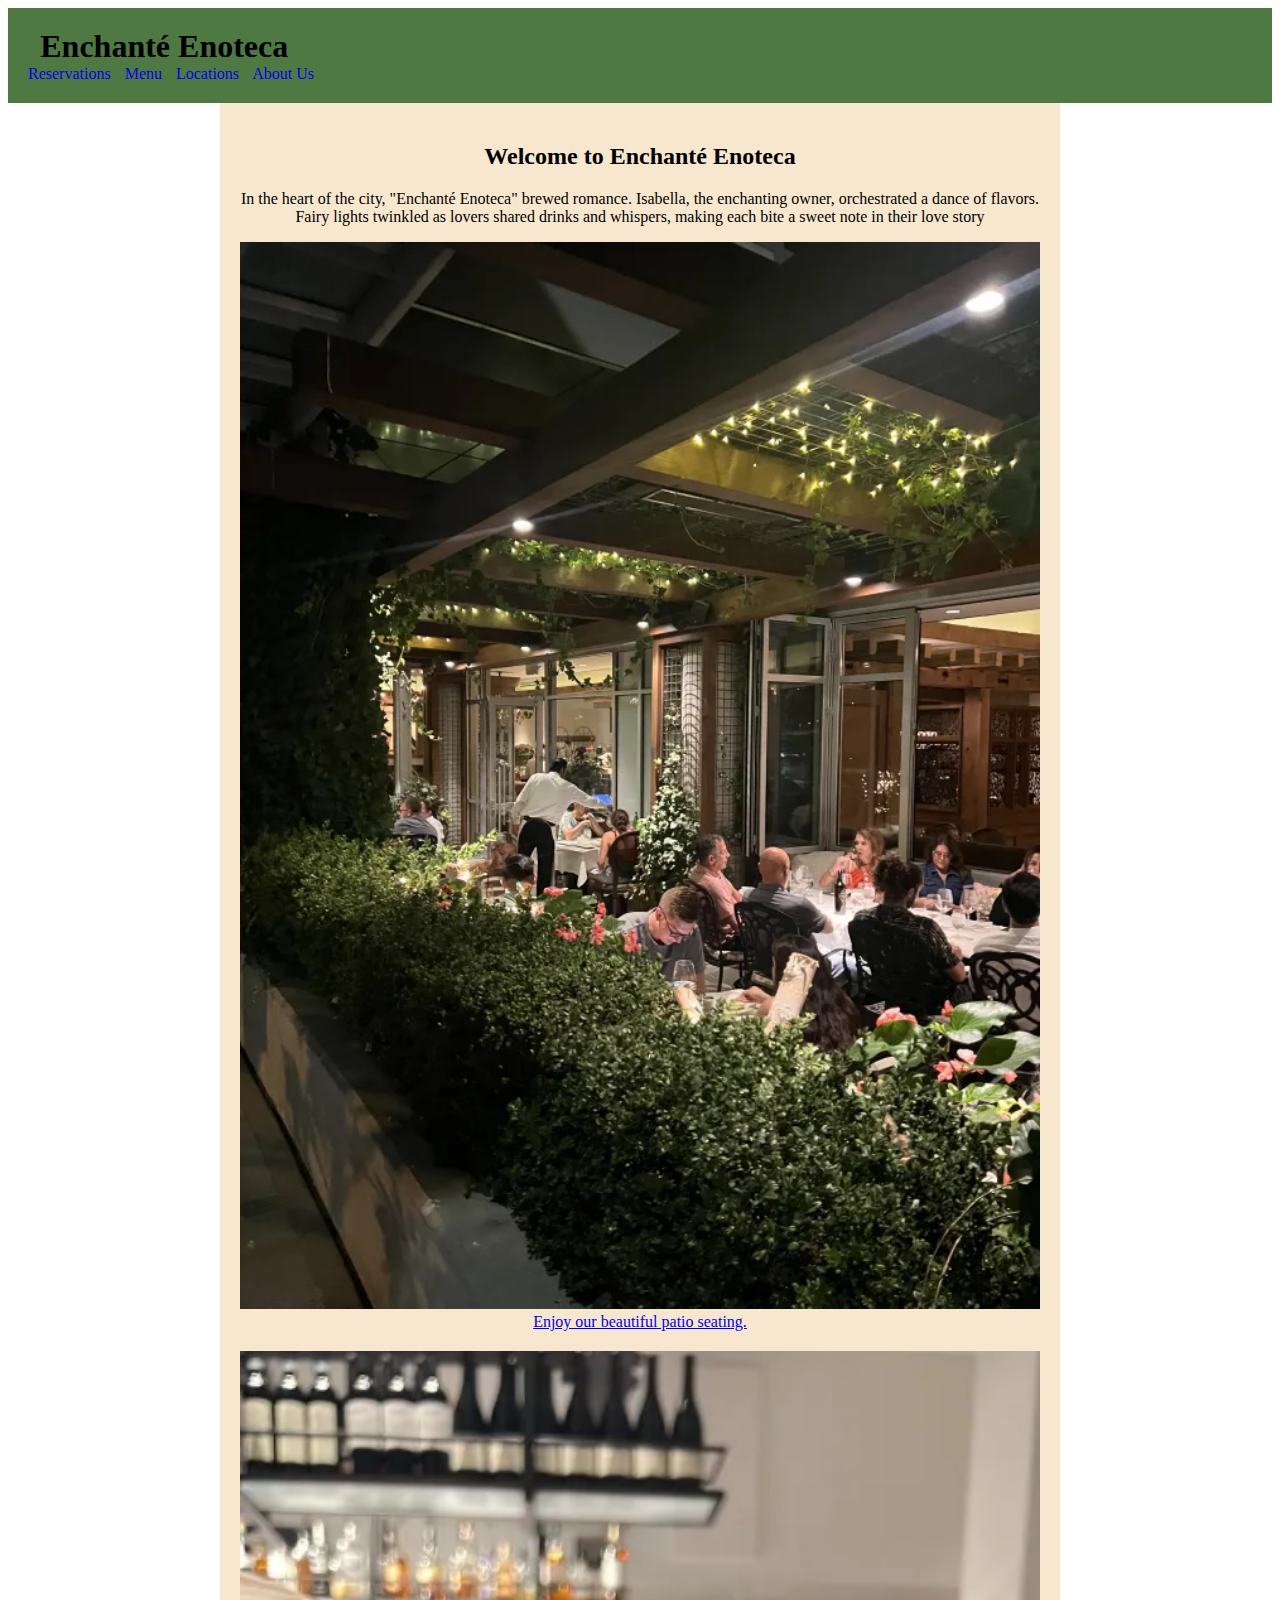
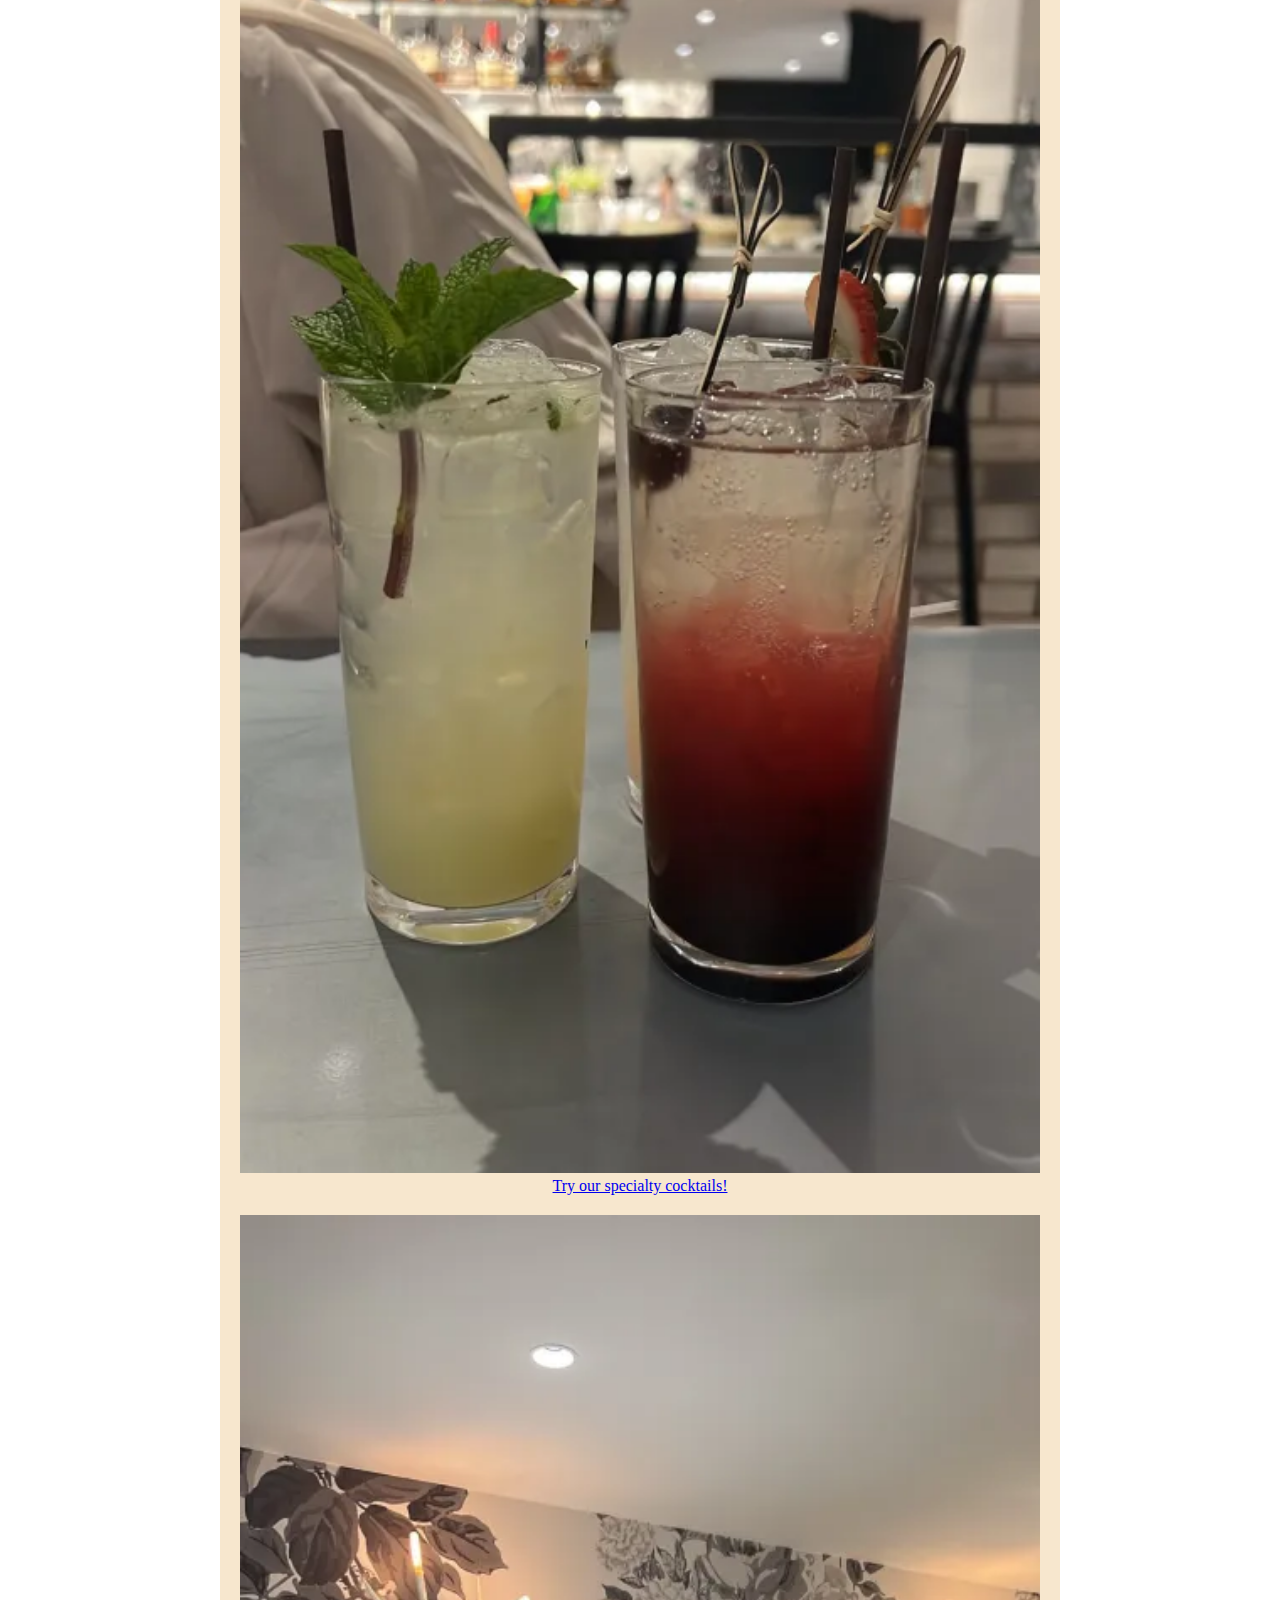
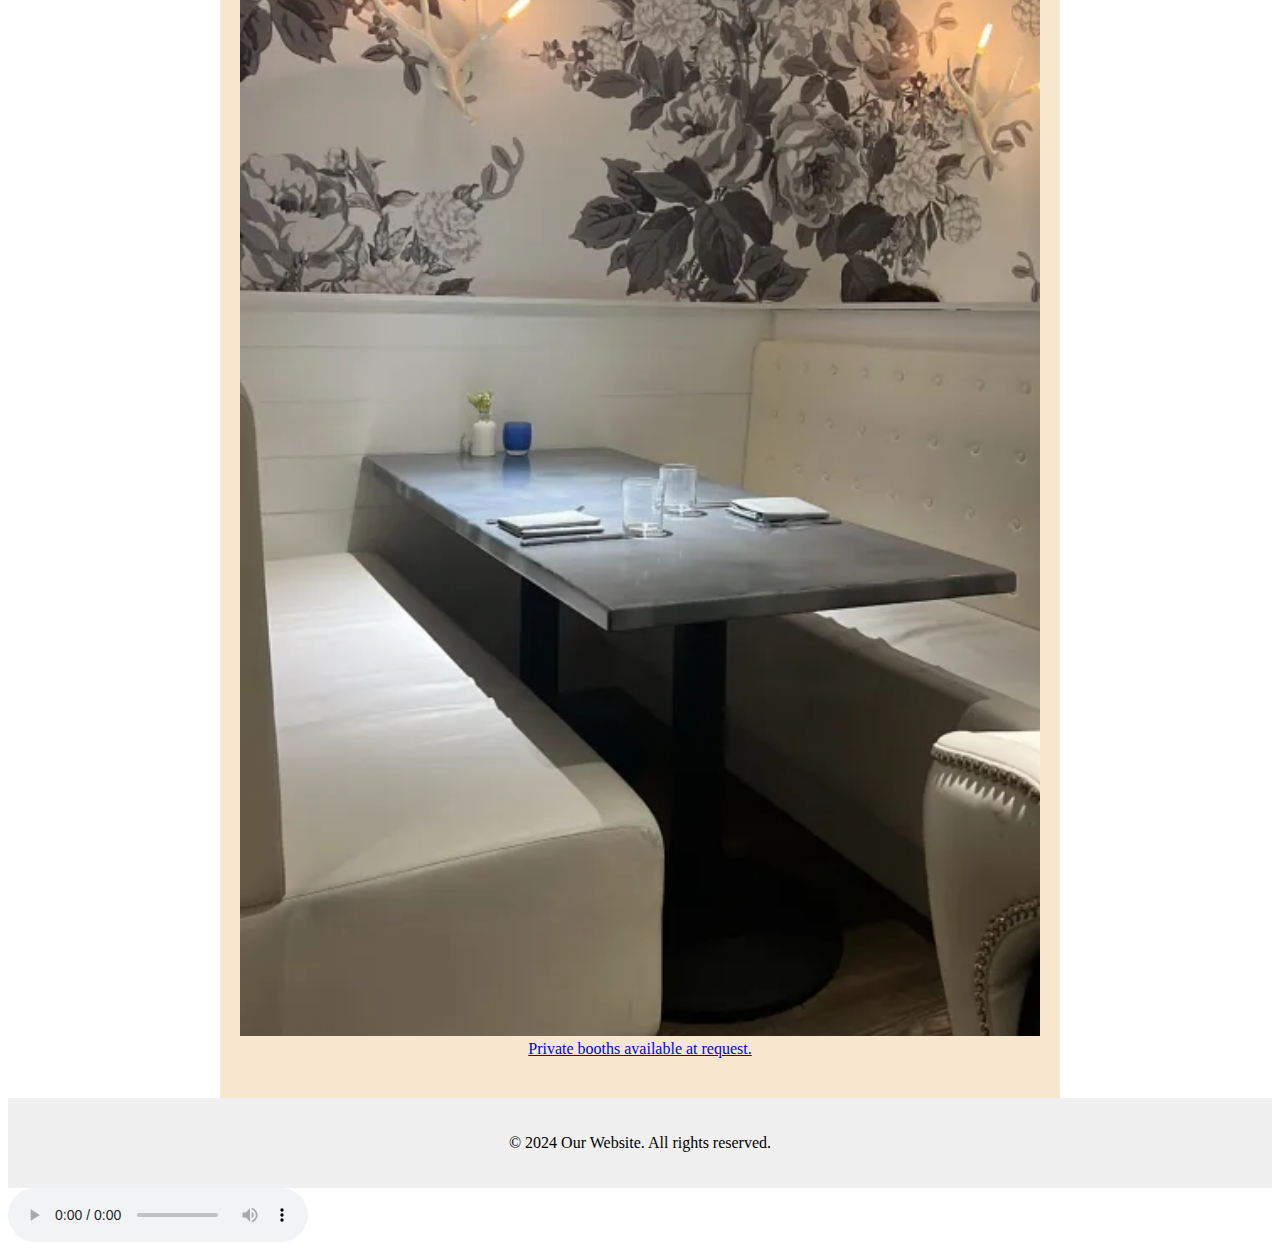
==== index.html @ d2843972 "Made changes" ====
<!DOCTYPE html>
<html lang="en">
<head>
    <meta charset="UTF-8">
    <meta name="viewport" content="width=device-width, initial-scale=1.0">
    <title>Landing Page</title>
    <link rel="stylesheet" href="style.css">
   <script src="https://www.youtube.com/watch?v=xO2y82caN4U&list=RDxO2y82caN4U&start_radio=1/iframe_api"></script>
</head>
<body>
  
    <header>
        <h1>Enchanté Enoteca</h1>
        <nav>
            <a href="reservations.html">Reservations</a>
            <a href="1.jpg">Menu</a>
            <a href="list.html">Locations</a>
            <a href="add.html">About Us</a>
        </nav>
    </header>

    <section id="content">
        <h2>Welcome to Enchanté Enoteca</h2>
        <p>In the heart of the city, "Enchanté Enoteca" brewed romance. Isabella, the enchanting owner, orchestrated a dance of flavors. Fairy lights twinkled as lovers shared drinks and whispers, making each bite a sweet note in their love story</p>
        <div class="grid">
            <a href="list.html">
                <img src="photos/peopletable.jpg">
                <figcaption>Enjoy our beautiful patio seating.</figcaption>
            </a>
            <a href="list.html">
                <img src="photos/drinks.jpg">
                <figcaption>Try our specialty cocktails!</figcaption>
            </a>
            <a href="list.html">
                <img src="photos/table.jpg">
                <figcaption>Private booths available at request.</figcaption>
            </a>
        </div>
    </section>

    <footer>
        <p>&copy; 2024 Our Website. All rights reserved.</p>
    </footer>
  <script src="script.js"></script>
  
</body>

  <head>
    <meta charset="UTF-8">
    <meta name="viewport" content="width=device-width, initial-scale=1.0">
    <title>Music</title>
  </head>
  <body>
    <audio id="myAudio" controls>
      <source src="music/La Casa De Papel - Bella Ciao [Lyrics] (Money Heist).mp3" type="audio/mp3">
      Your browser does not support the audio element.
    </audio>

    <script src="script.js"></script>

    

</body>
</html>
---- style.css ----
/* style.css */
body {
    font-family: Jazz LET, fantasy;
      font-size: 16px;
      color: #00000;
  }
  
  header {
      background-color: #4F7942;
      padding: 20px;
  }
  
  header h1 {
      margin: 0;
  }
  
  nav a {
      margin-right: 10px;
      text-decoration: none;
      
  }
  
  #content {
    font-family: Snell Roundhand, cursive;
      text-align: center;
      padding: 20px;
      margin: 0 auto;
      max-width: 800px;
    background-color: #F7E7CE;
  }
  
  .grid {
  }
  
  .grid a {
      display: block;
      margin-bottom: 20px; 
  }
  
  .grid img {
      width: 100%;
      height: auto;
  }
  
  footer {
      background-color: #f0f0f0;
      padding: 20px;
      text-align: center;
  }
  
  /* DESKTOP */
  @media all and (min-width:1200px) {
      main.wrapper {
          width: 80%;
          margin: auto;
      }
  
      h1 {
        width: 80%;
        padding-left: 1%;
      }
  
      picture.profile img {
          width: 50%;
          float: left;
          margin-right: 2em;
        }
  
    }
  
  /* TABLET */
  @media all and (min-width:501px) and (max-width:1199px) {
      main.wrapper {
          width: 90%;
          margin: auto;
      }
  
      h1 {
          width: 89%;
          padding-left: 1%;
      }
  
      picture.profile img {
          width: 50%;
          float: right;
          margin-left: 1em;
      }
  
  }
  
  /* PHONE */
  @media all and (max-width:500px) {
      main.wrapper {
          width: 100%;
      }
  
      h1 {
          width: 99%;
          padding-left: 1%;
      }
  
      picture.profile img {
          width: 100%;
      }
  }
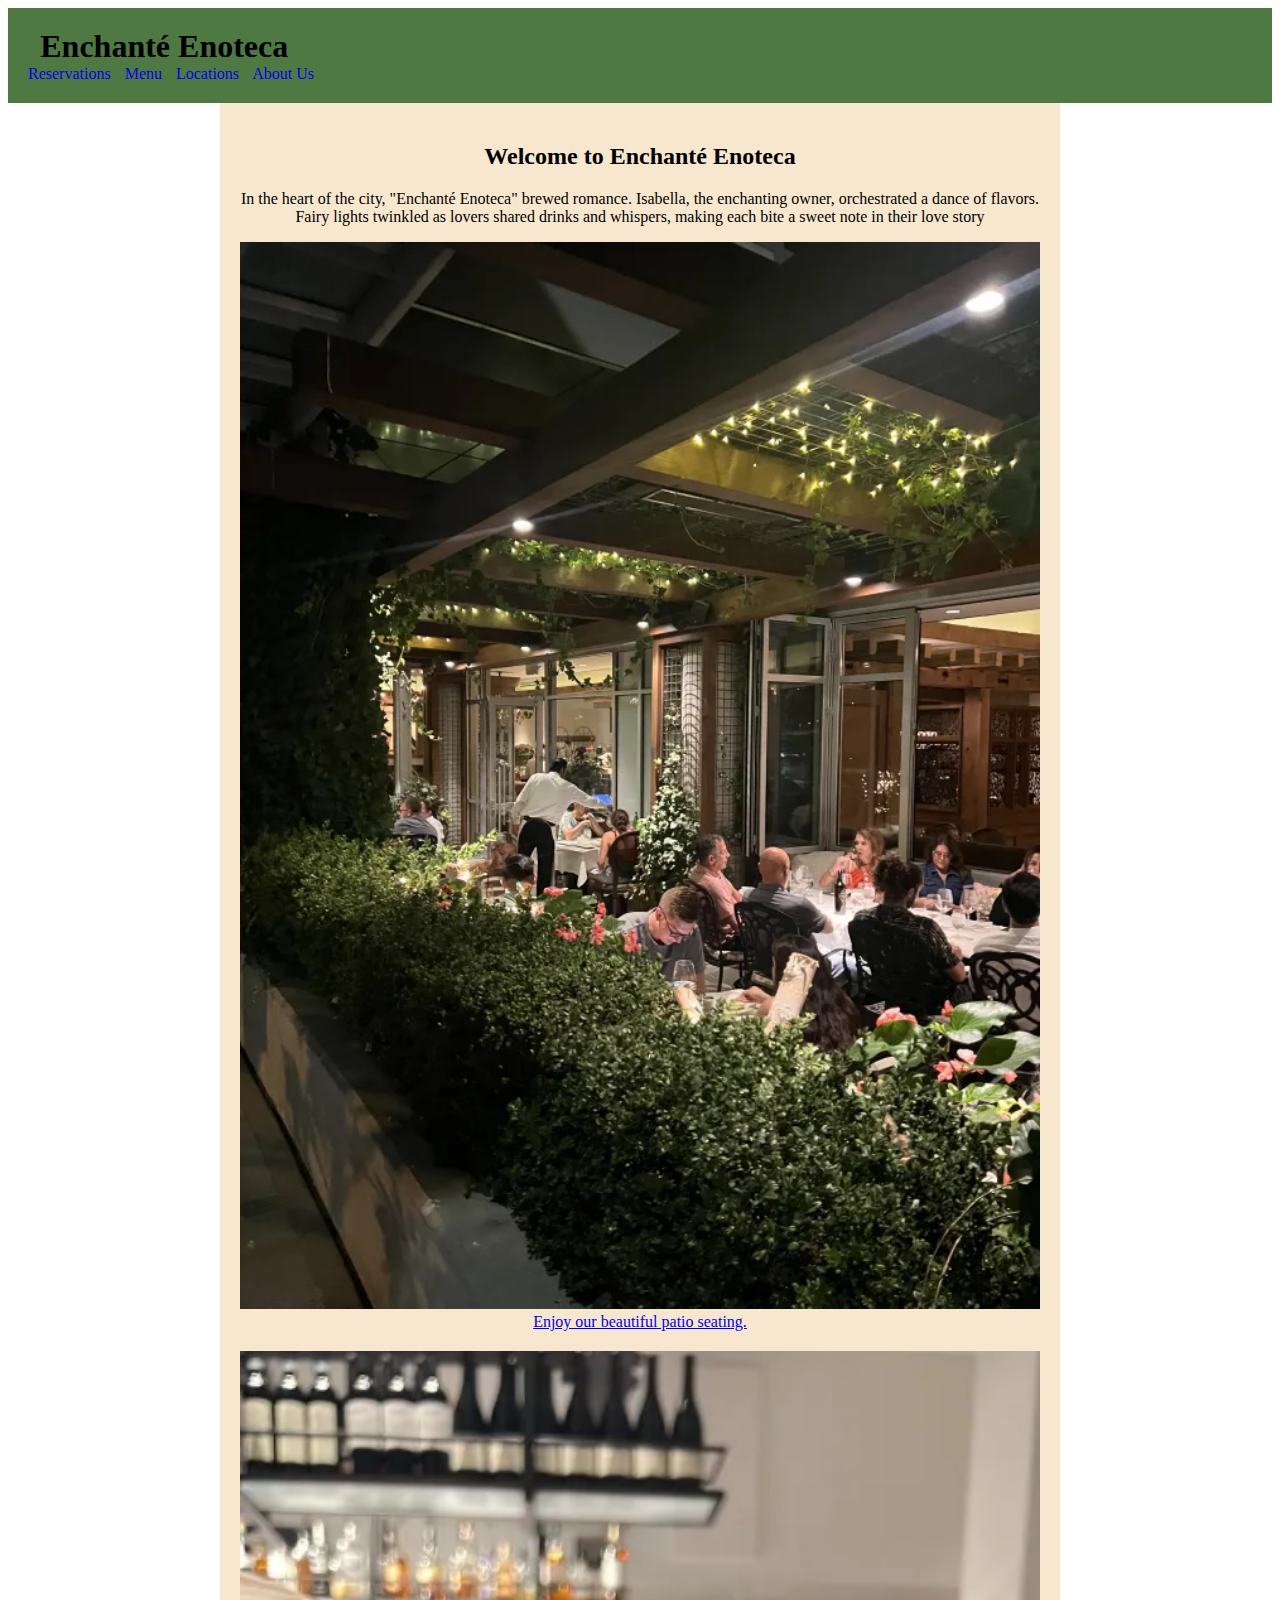
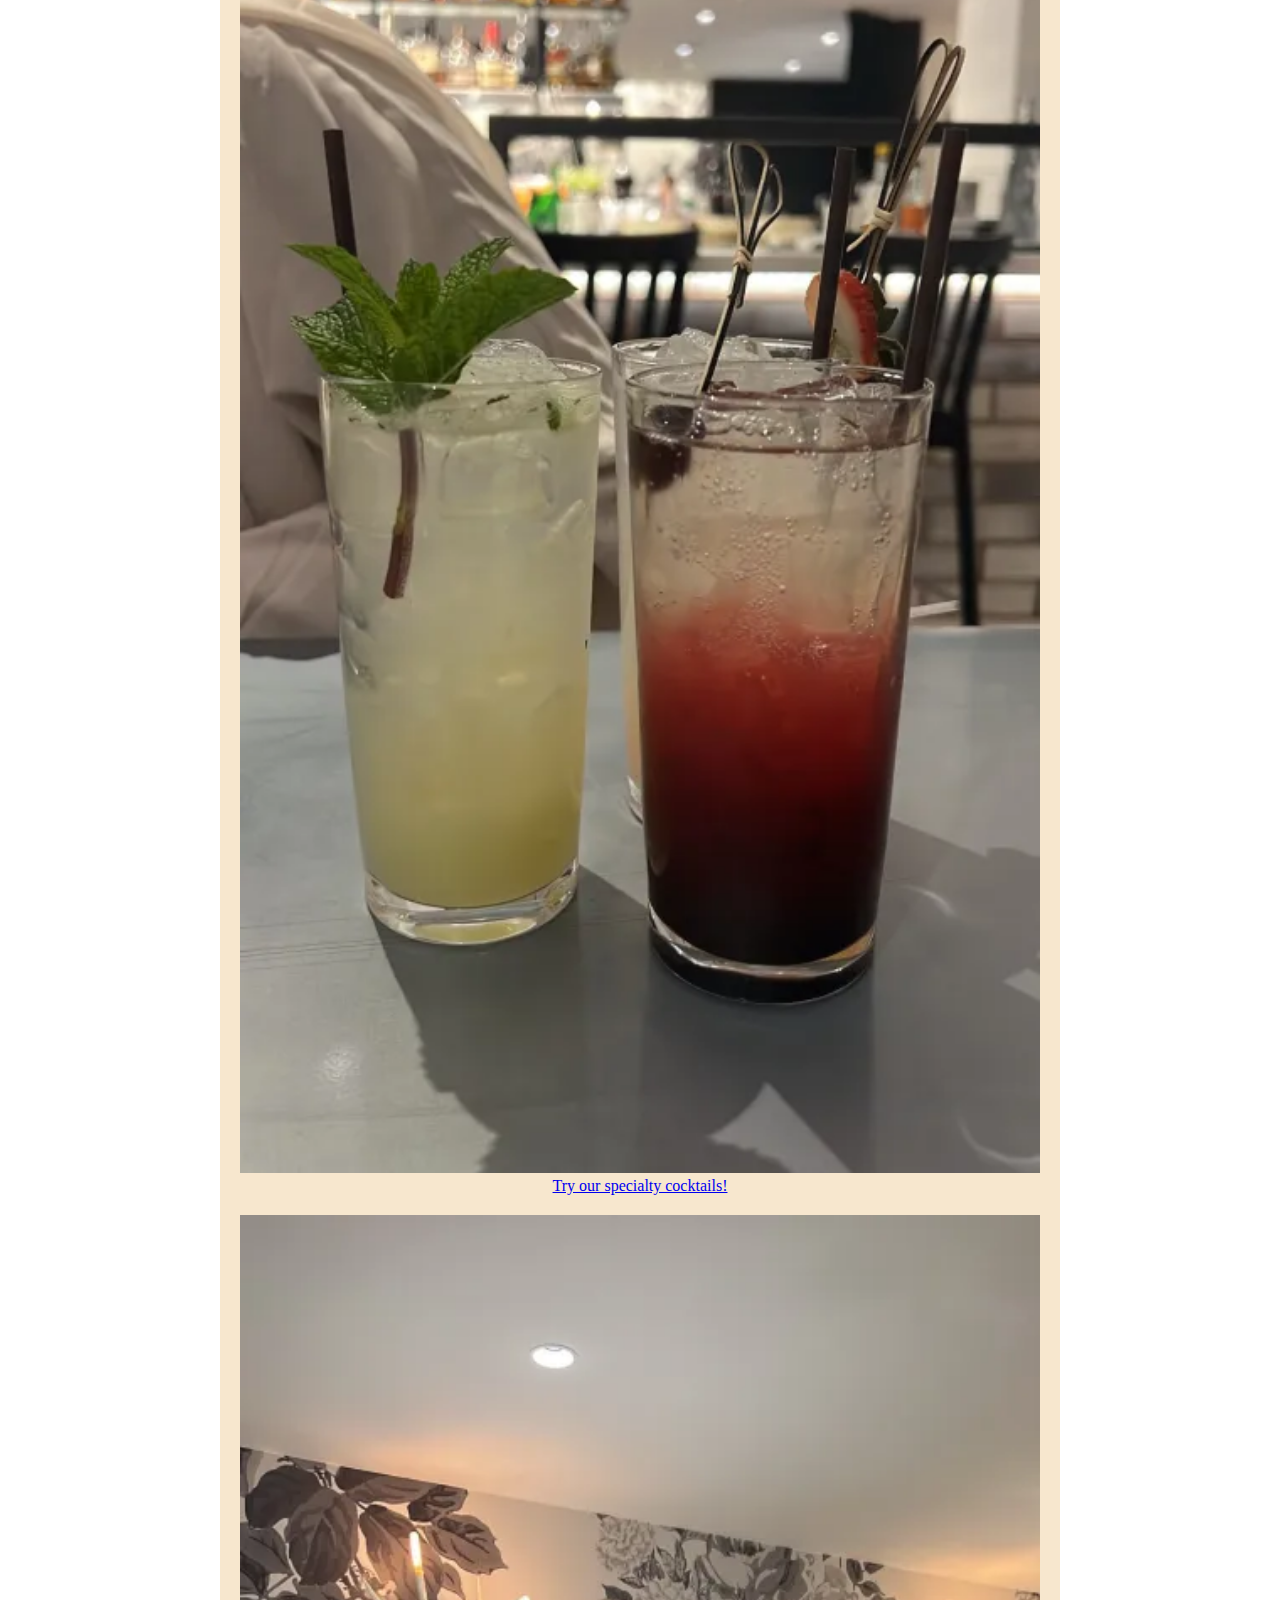
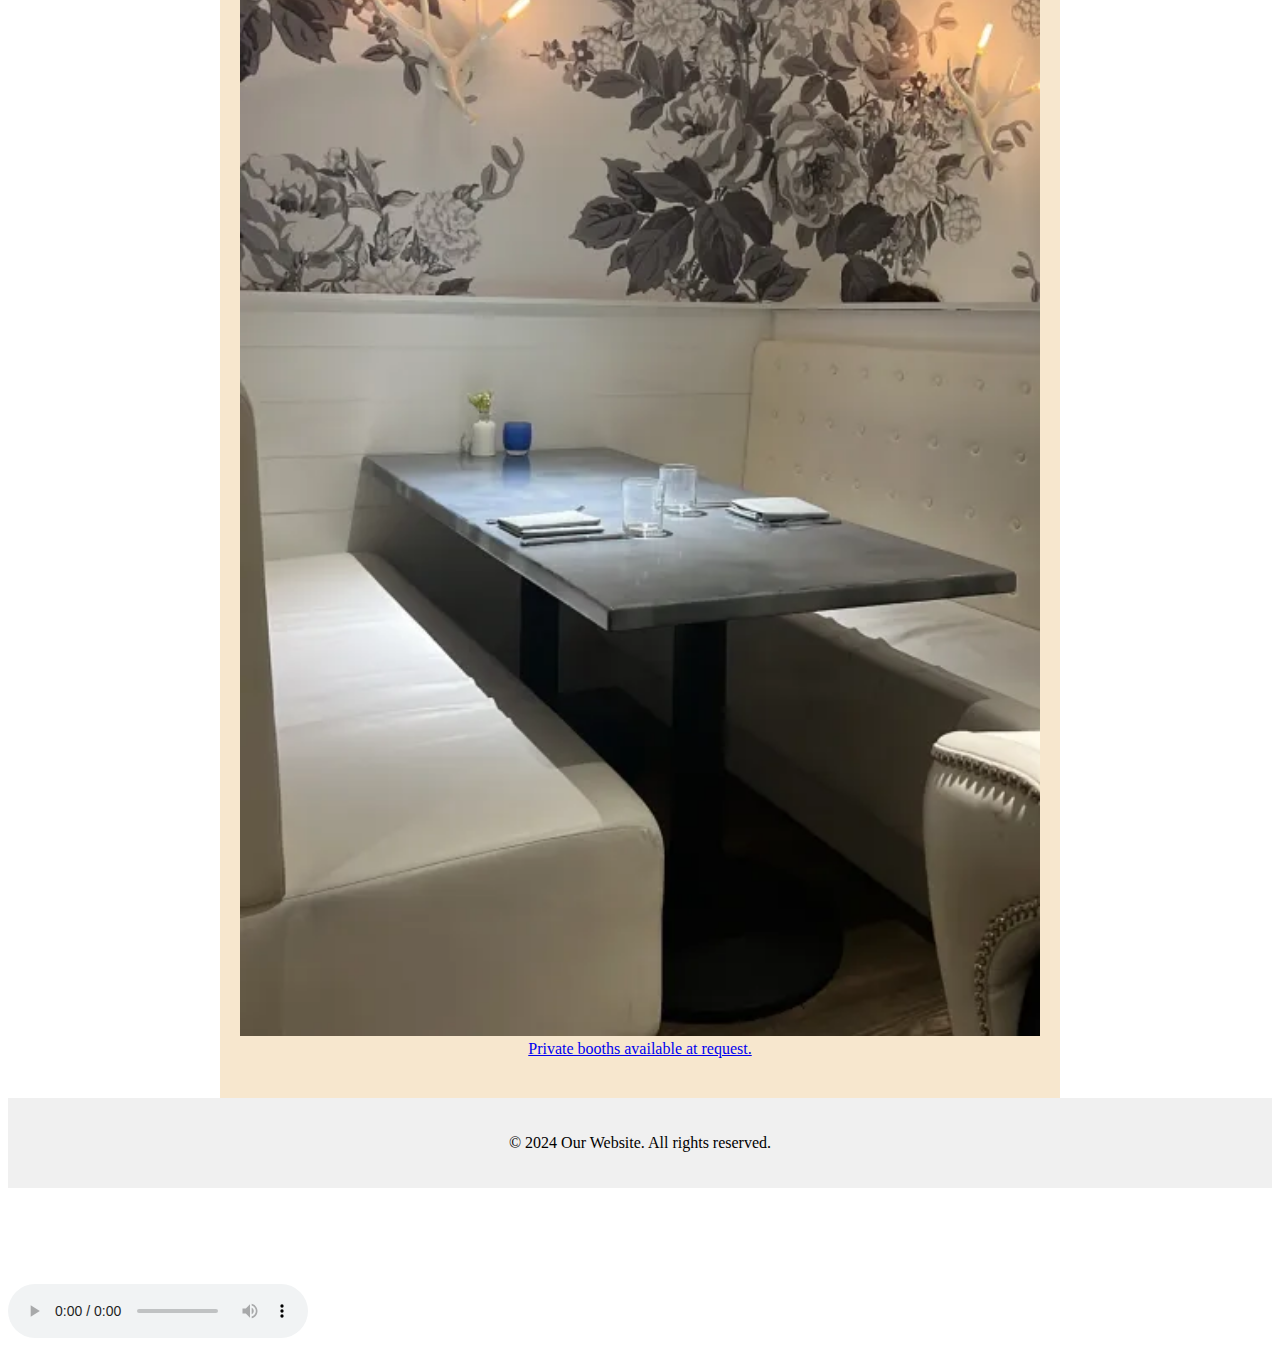
==== commit 9ff33fe5: "Made changes to js" ====
--- a/index.html
+++ b/index.html
@@ -13,9 +13,9 @@
         <h1>Enchanté Enoteca</h1>
         <nav>
             <a href="reservations.html">Reservations</a>
-            <a href="1.jpg">Menu</a>
-            <a href="list.html">Locations</a>
-            <a href="add.html">About Us</a>
+            <a href="menu.html">Menu</a>
+            <a href="locations.html">Locations</a>
+            <a href="aboutUs.html">About Us</a>
         </nav>
     </header>
 
@@ -57,8 +57,14 @@
     </audio>
 
     <script src="script.js"></script>
+    
+    <canvas id="confetti"></canvas>
 
-    
+
+   
+
+
+
 
 </body>
 </html>--- a/style.css
+++ b/style.css
@@ -102,4 +102,25 @@
       picture.profile img {
           width: 100%;
       }
+  }
+  
+  header {
+      background-color: #4F7942;
+      padding: 20px;
+      transition: background-color 0.5s ease; /* background color transition*/
+  }
+  
+  header:hover {
+      background-color: #638a54; /* background color chane with hover */
+  }
+  
+  footer {
+      background-color: #f0f0f0;
+      padding: 20px;
+      text-align: center;
+      transition: background-color 0.5s ease; /* Smooth transition for background color */
+  }
+  
+  footer:hover {
+      background-color: #d9d9d9; /* Change background color on hover */
   }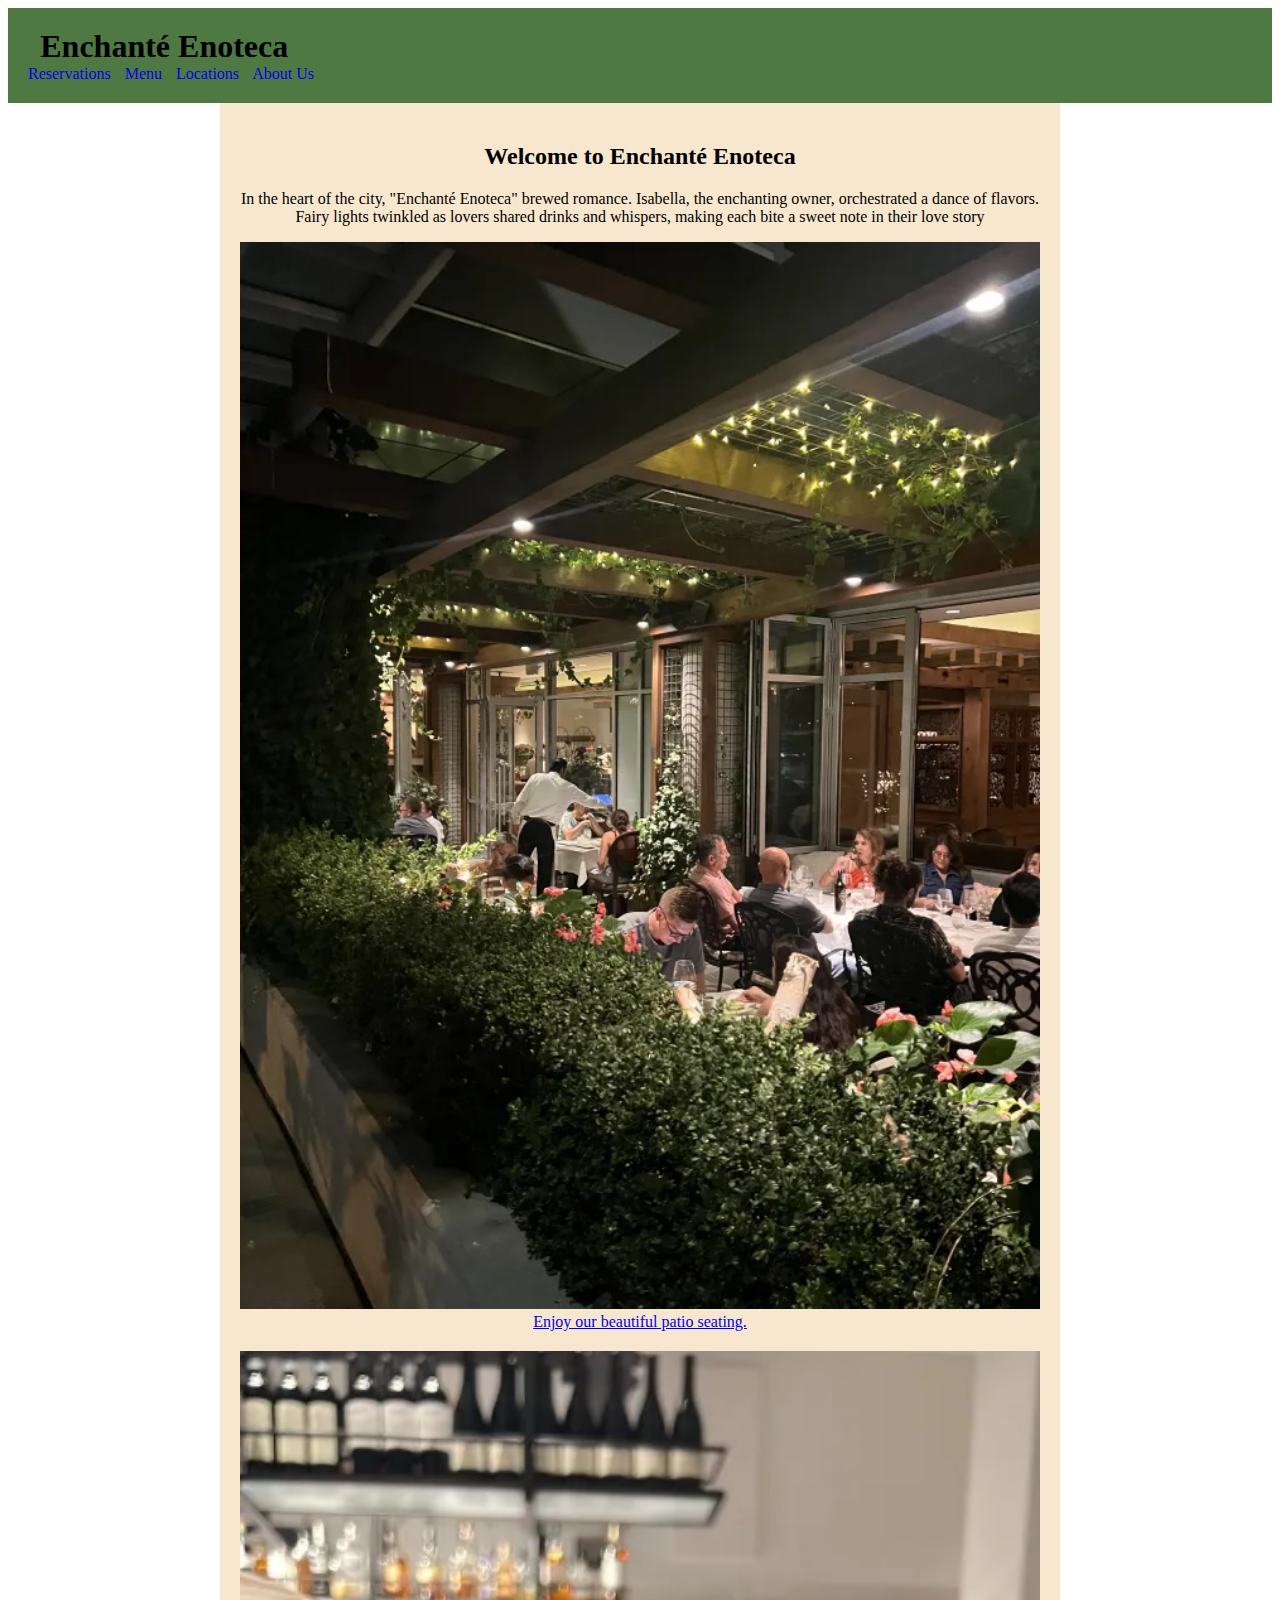
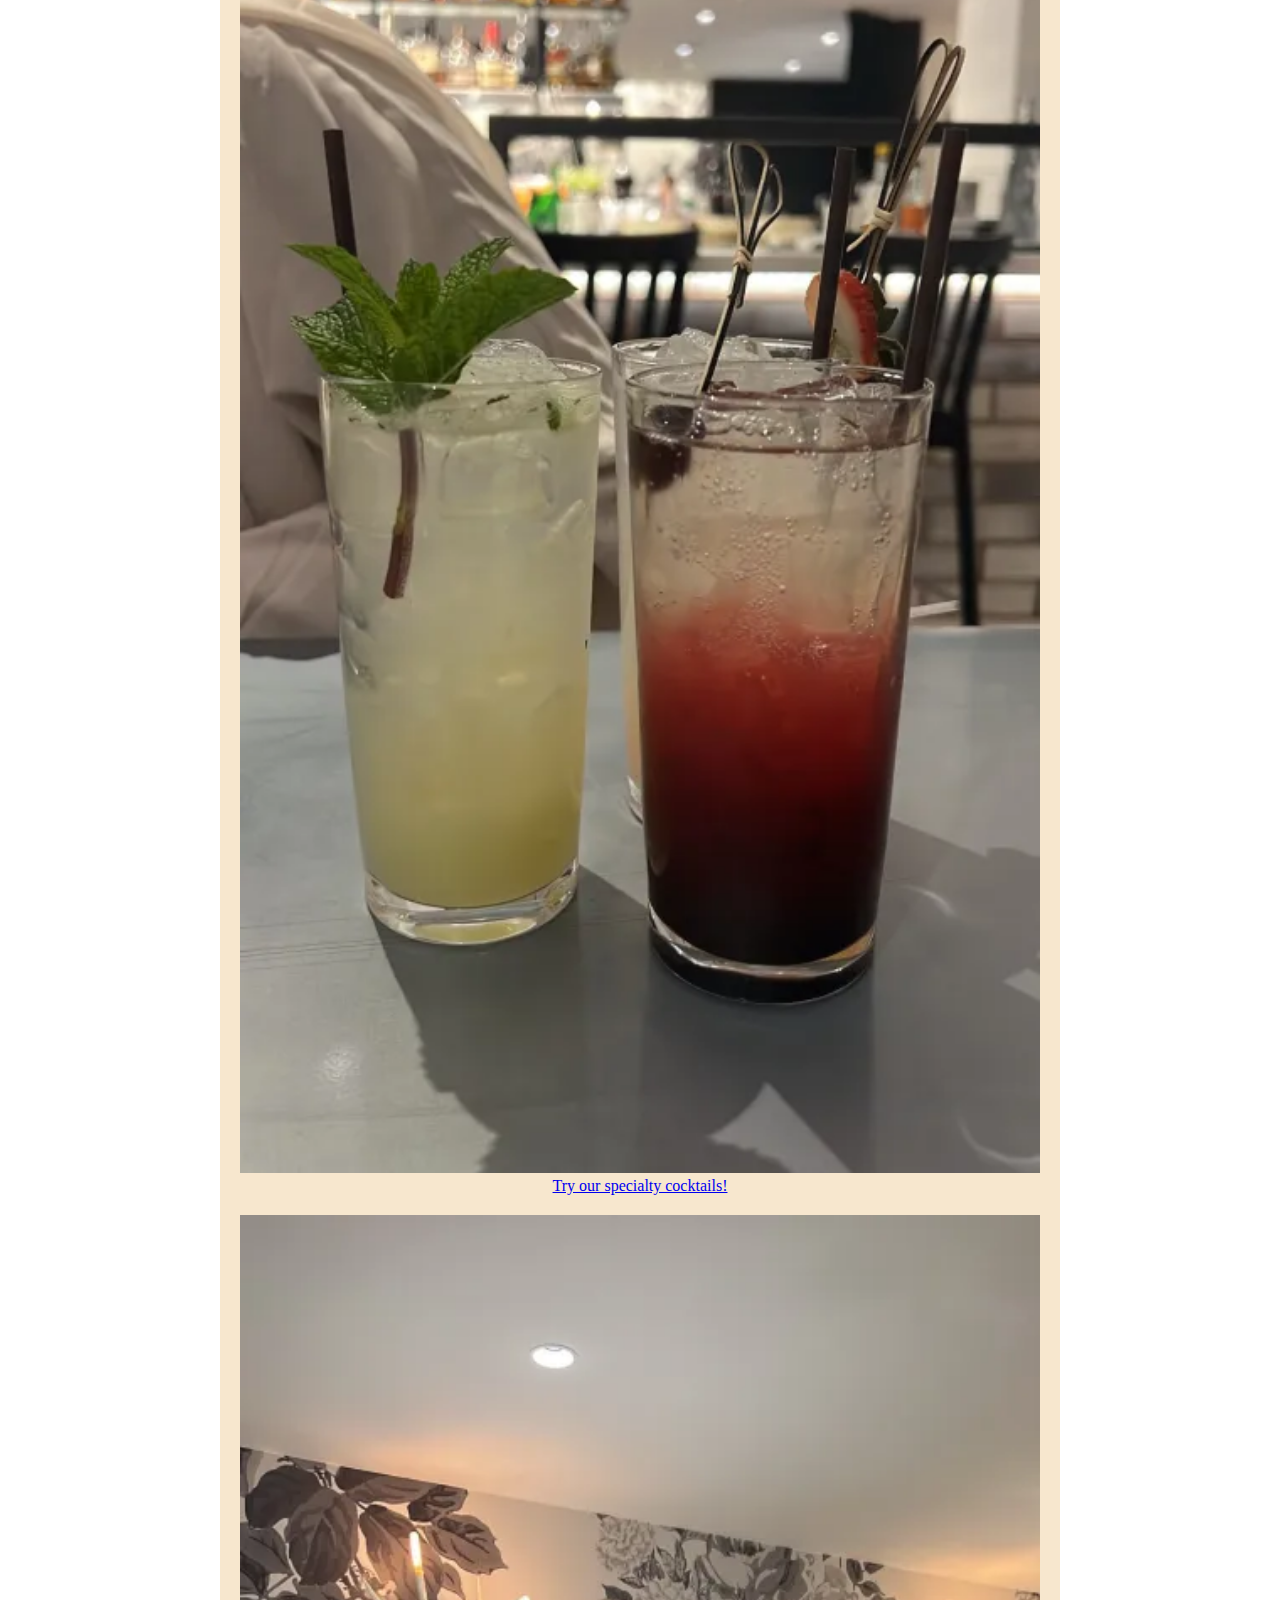
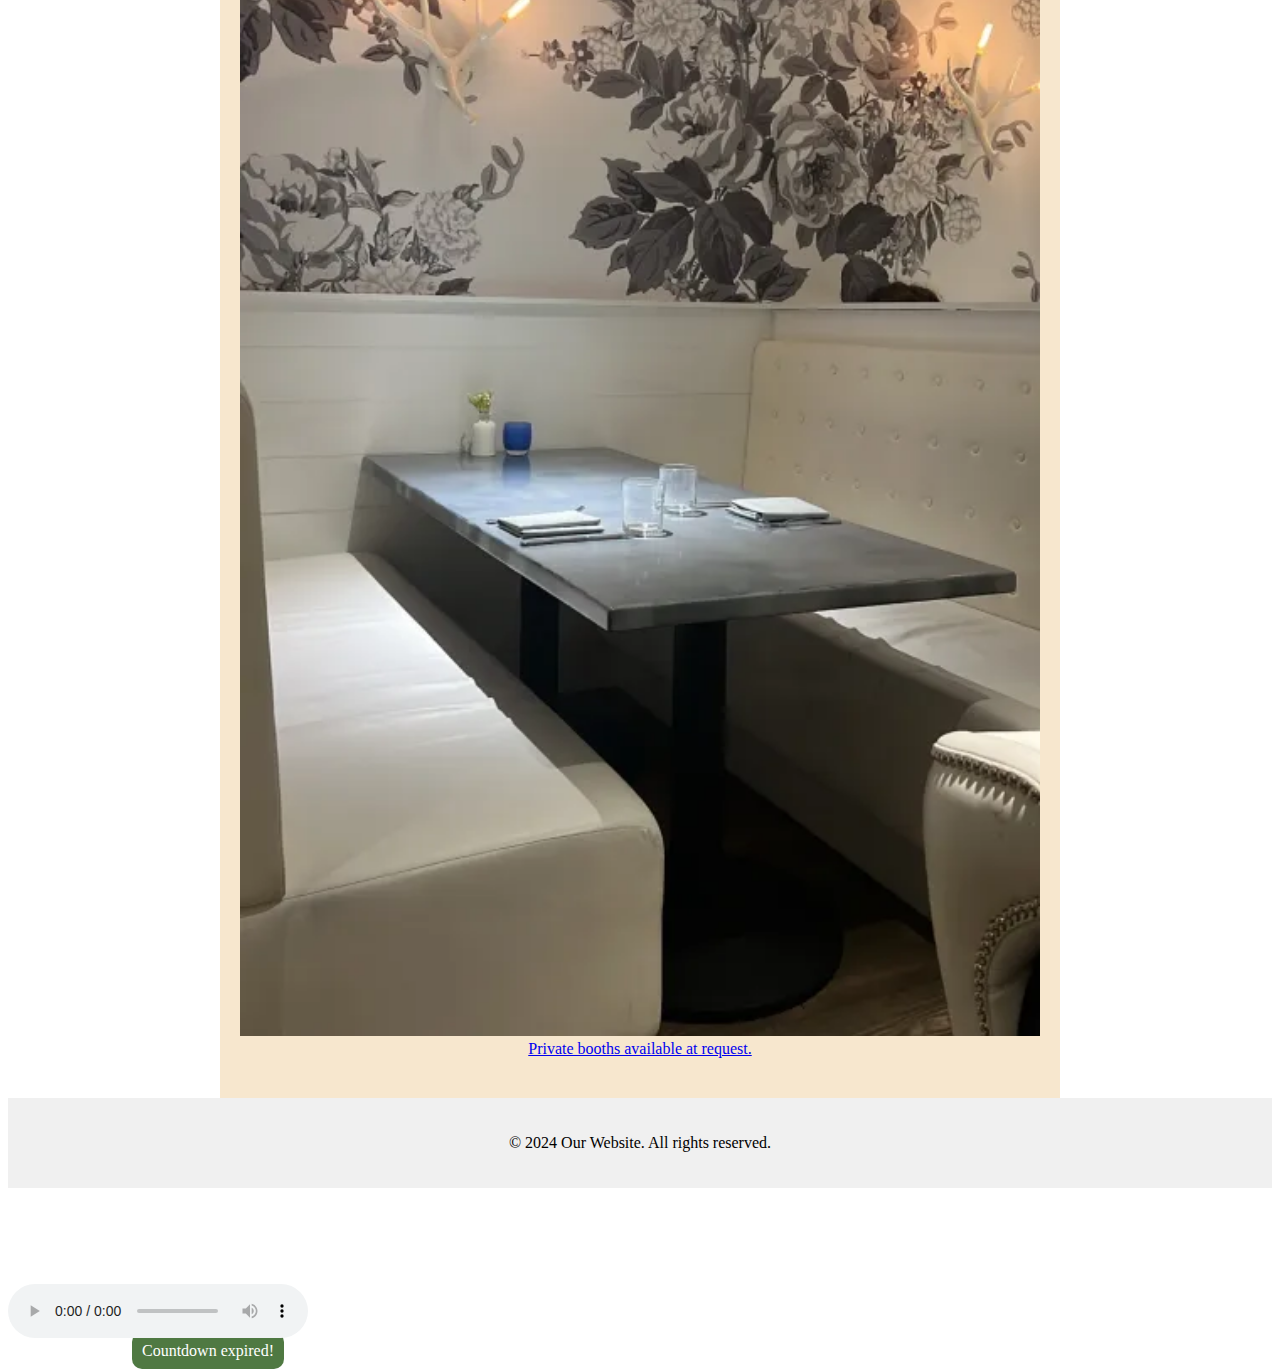
==== commit 0e38a79b: "Changed Flexboxes and timer" ====
--- a/index.html
+++ b/index.html
@@ -59,6 +59,10 @@
     <script src="script.js"></script>
     
     <canvas id="confetti"></canvas>
+    <link rel="stylesheet" href="style.css">
+
+    
+   
 
 
    
@@ -66,5 +70,77 @@
 
 
 
-</body>
-</html>+  <html>
+  <head>
+      <title>Countdown Timer</title>
+      <style>
+          .clock {
+              background-color: white;
+              width: 400px;
+              text-align: center;
+              color: white;
+              font-size: 1em;
+          }
+          .clock>span {
+              padding: 10px;
+              border-radius: 10px;
+              background-color: #4F7942;
+          }
+          .clock>span>span {
+              padding: 5px;
+              border-radius: 10px;
+              background-color: #F7E7CE;
+          }
+          input {
+              padding: 15px;
+              margin: 20px;
+              font-size: 1.5em;
+          }
+      </style>
+  </head>
+  <body>
+      <div>
+          <div class="clock">
+              <span><span class="days">0</span> Days</span>
+              <span><span class="hours">0</span> Hours</span>
+              <span><span class="minutes">0</span> Minutes</span>
+              <span><span class="seconds">0</span> Seconds</span>
+          </div>
+      </div>
+
+      <script>
+         
+          var endDate = new Date('2024-03-18');
+
+          
+          function countdown() {
+              var now = new Date(); 
+              var difference = endDate.getTime() - now.getTime(); 
+
+             
+              if (difference > 0) {
+                  var days = Math.floor(difference / (1000 * 60 * 60 * 24));
+                  var hours = Math.floor((difference % (1000 * 60 * 60 * 24)) / (1000 * 60 * 60));
+                  var minutes = Math.floor((difference % (1000 * 60 * 60)) / (1000 * 60));
+                  var seconds = Math.floor((difference % (1000 * 60)) / 1000);
+
+                 
+                  document.querySelector('.days').textContent = days;
+                  document.querySelector('.hours').textContent = hours;
+                  document.querySelector('.minutes').textContent = minutes;
+                  document.querySelector('.seconds').textContent = seconds;
+
+                
+                  setTimeout(countdown, 1000);
+              } else {
+                 
+                  document.querySelector('.clock').innerHTML = '<span>Countdown expired!</span>';
+              }
+          }
+
+          
+          countdown();
+
+      </script>
+  </body>
+  </html>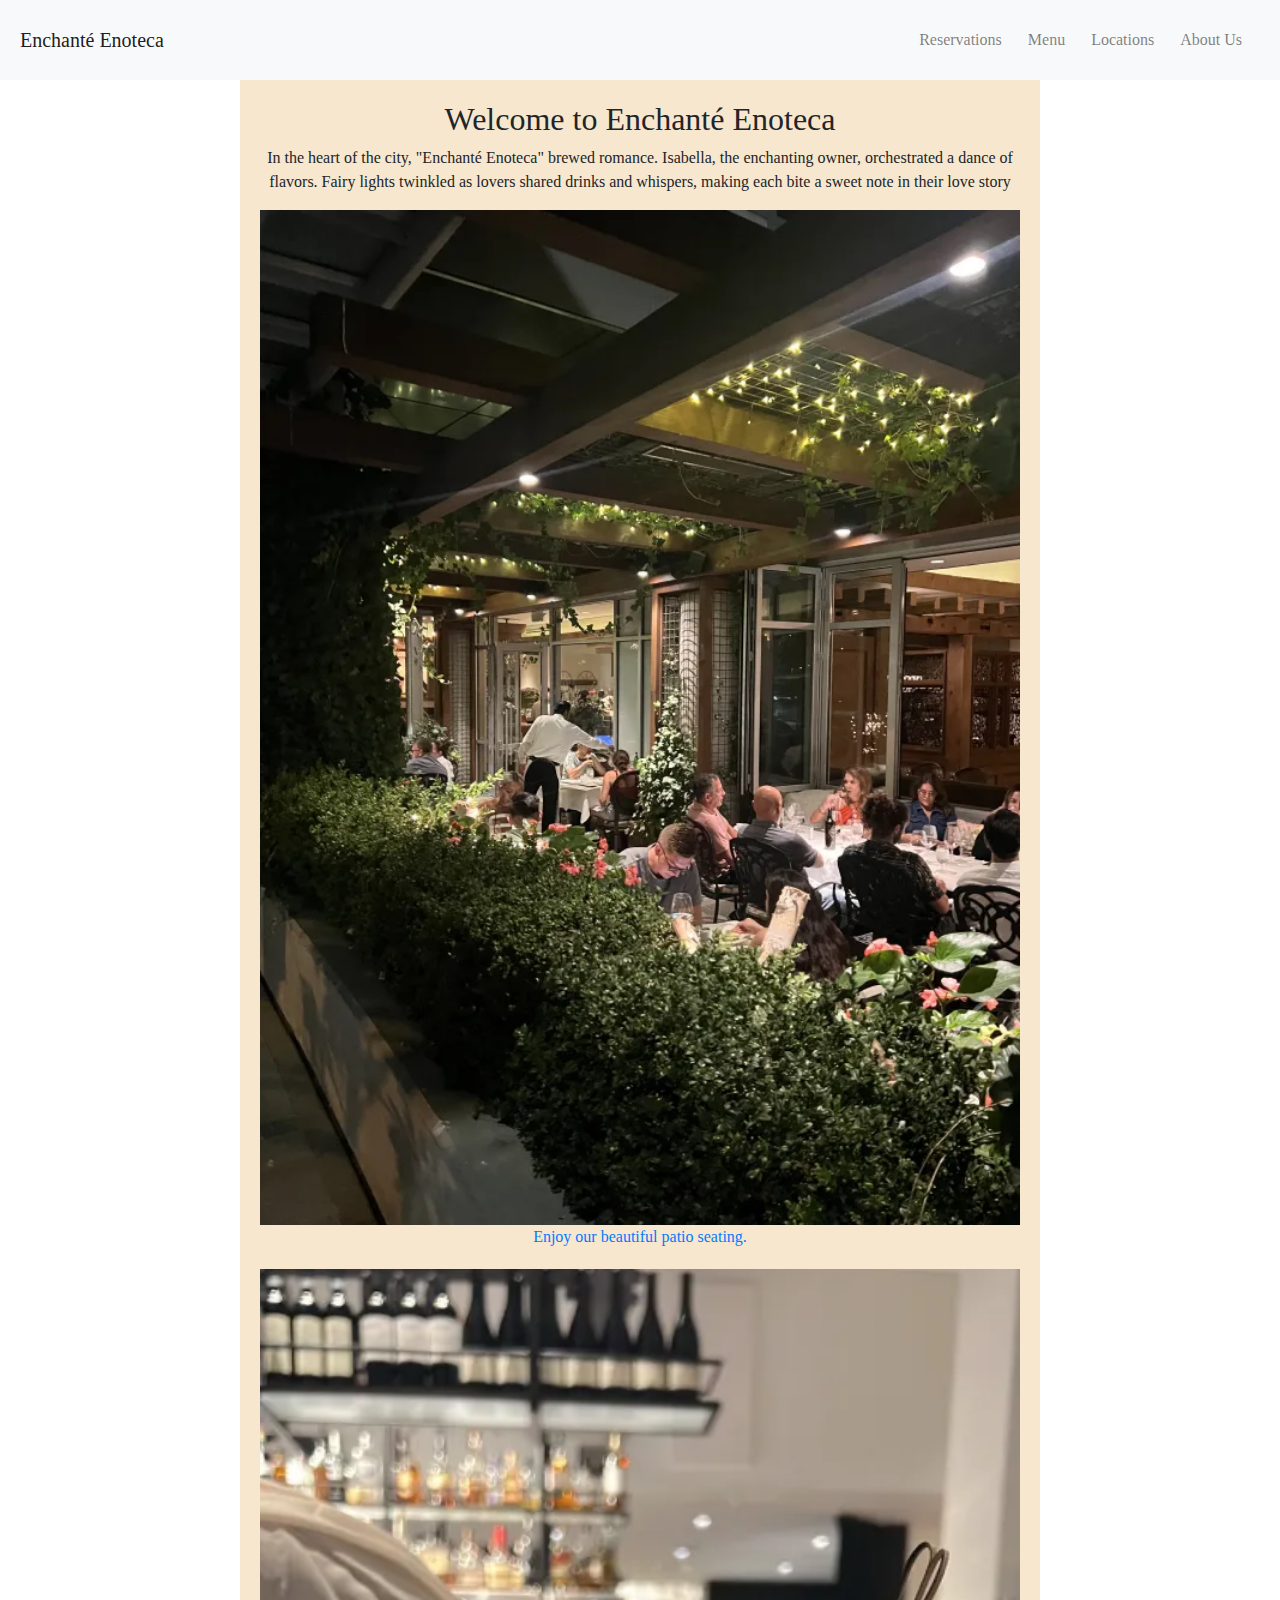
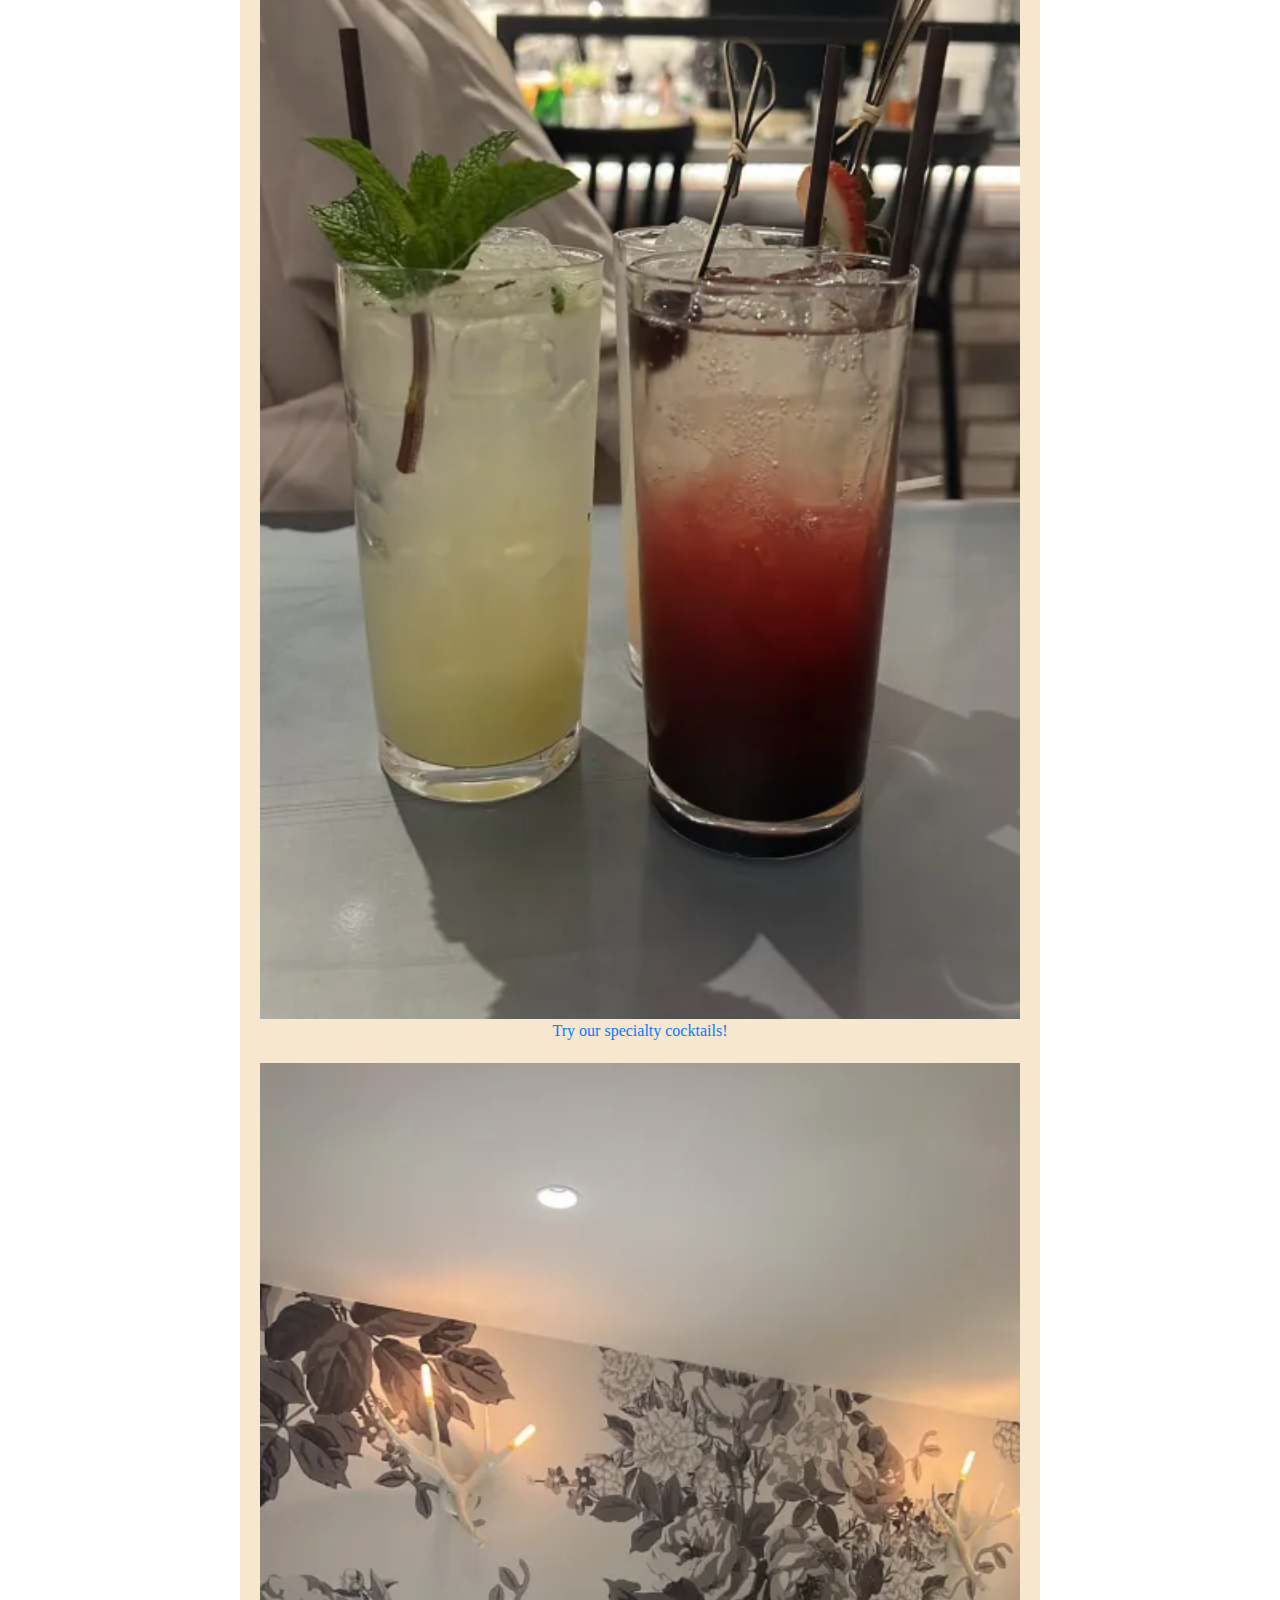
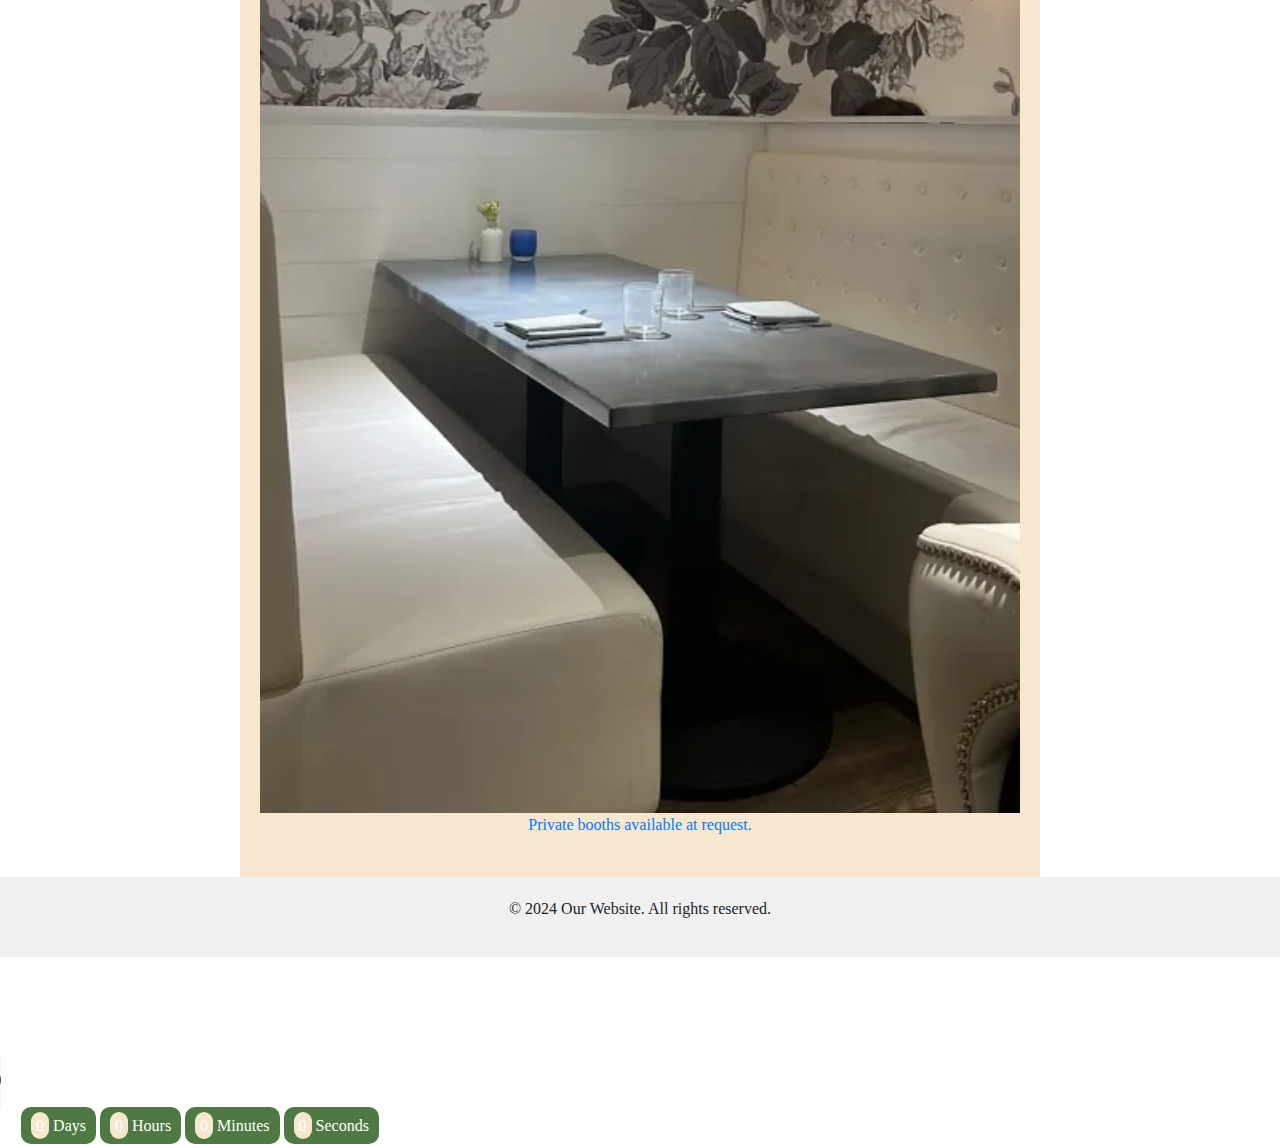
==== commit c2b26847: "Added Jquery and bootstrap" ====
--- a/index.html
+++ b/index.html
@@ -1,146 +1,145 @@
 <!DOCTYPE html>
 <html lang="en">
+
 <head>
-    <meta charset="UTF-8">
-    <meta name="viewport" content="width=device-width, initial-scale=1.0">
-    <title>Landing Page</title>
-    <link rel="stylesheet" href="style.css">
-   <script src="https://www.youtube.com/watch?v=xO2y82caN4U&list=RDxO2y82caN4U&start_radio=1/iframe_api"></script>
+  <meta charset="UTF-8">
+  <meta name="viewport" content="width=device-width, initial-scale=1.0">
+  <title>Landing Page</title>
+
+  <link rel="stylesheet" href="style.css">
+
+  <link rel="stylesheet" href="https://stackpath.bootstrapcdn.com/bootstrap/4.5.2/css/bootstrap.min.css">
 </head>
+
 <body>
-  
-    <header>
-        <h1>Enchanté Enoteca</h1>
-        <nav>
-            <a href="reservations.html">Reservations</a>
-            <a href="menu.html">Menu</a>
-            <a href="locations.html">Locations</a>
-            <a href="aboutUs.html">About Us</a>
-        </nav>
-    </header>
 
-    <section id="content">
-        <h2>Welcome to Enchanté Enoteca</h2>
-        <p>In the heart of the city, "Enchanté Enoteca" brewed romance. Isabella, the enchanting owner, orchestrated a dance of flavors. Fairy lights twinkled as lovers shared drinks and whispers, making each bite a sweet note in their love story</p>
-        <div class="grid">
-            <a href="list.html">
-                <img src="photos/peopletable.jpg">
-                <figcaption>Enjoy our beautiful patio seating.</figcaption>
-            </a>
-            <a href="list.html">
-                <img src="photos/drinks.jpg">
-                <figcaption>Try our specialty cocktails!</figcaption>
-            </a>
-            <a href="list.html">
-                <img src="photos/table.jpg">
-                <figcaption>Private booths available at request.</figcaption>
-            </a>
+  <nav class="navbar navbar-expand-lg navbar-light bg-light">
+    <a class="navbar-brand" href="#">Enchanté Enoteca</a>
+    <button class="navbar-toggler" type="button" data-toggle="collapse" data-target="#navbarNav"
+      aria-controls="navbarNav" aria-expanded="false" aria-label="Toggle navigation">
+      <span class="navbar-toggler-icon"></span>
+    </button>
+    <div class="collapse navbar-collapse" id="navbarNav">
+      <ul class="navbar-nav ml-auto">
+        <li class="nav-item">
+          <a class="nav-link" href="reservations.html">Reservations</a>
+        </li>
+        <li class="nav-item">
+          <a class="nav-link" href="menu.html">Menu</a>
+        </li>
+        <li class="nav-item">
+          <a class="nav-link" href="locations.html">Locations</a>
+        </li>
+        <li class="nav-item">
+          <a class="nav-link" href="aboutUs.html">About Us</a>
+        </li>
+      </ul>
+    </div>
+  </nav>
+
+  <section id="content">
+    <h2>Welcome to Enchanté Enoteca</h2>
+    <p>In the heart of the city, "Enchanté Enoteca" brewed romance. Isabella, the enchanting owner, orchestrated a dance
+      of flavors. Fairy lights twinkled as lovers shared drinks and whispers, making each bite a sweet note in their
+      love story</p>
+    <div class="grid">
+      <a href="list.html">
+        <img src="photos/peopletable.jpg">
+        <figcaption>Enjoy our beautiful patio seating.</figcaption>
+      </a>
+      <a href="list.html">
+        <img src="photos/drinks.jpg">
+        <figcaption>Try our specialty cocktails!</figcaption>
+      </a>
+      <a href="list.html">
+        <img src="photos/table.jpg">
+        <figcaption>Private booths available at request.</figcaption>
+      </a>
+    </div>
+  </section>
+
+  <!-- Footer Section -->
+  <footer>
+    <p>&copy; 2024 Our Website. All rights reserved.</p>
+  </footer>
+
+   <script src="script.js"></script>
+
+  </body>
+
+    <head>
+      <meta charset="UTF-8">
+      <meta name="viewport" content="width=device-width, initial-scale=1.0">
+      <title>Music</title>
+    </head>
+    <body>
+      <audio id="myAudio" controls>
+        <source src="music/La Casa De Papel - Bella Ciao [Lyrics] (Money Heist).mp3" type="audio/mp3">
+        Your browser does not support the audio element.
+      </audio>
+
+      <script src="script.js"></script>
+
+      <canvas id="confetti"></canvas>
+      <link rel="stylesheet" href="style.css">
+
+    <html>
+    <head>
+        <title>Countdown Timer</title>
+        <style>
+            .clock {
+                background-color: white;
+                width: 400px;
+                text-align: center;
+                color: white;
+                font-size: 1em;
+            }
+            .clock>span {
+                padding: 10px;
+                border-radius: 10px;
+                background-color: #4F7942;
+            }
+            .clock>span>span {
+                padding: 5px;
+                border-radius: 10px;
+                background-color: #F7E7CE;
+            }
+            input {
+                padding: 15px;
+                margin: 20px;
+                font-size: 1.5em;
+            }
+        </style>
+    </head>
+    <body>
+        <div>
+            <div class="clock">
+                <span><span class="days">0</span> Days</span>
+                <span><span class="hours">0</span> Hours</span>
+                <span><span class="minutes">0</span> 
+                  Minutes</span>
+                <span><span class="seconds">0</span>        
+                  Seconds</span>
+            </div>
         </div>
-    </section>
 
-    <footer>
-        <p>&copy; 2024 Our Website. All rights reserved.</p>
-    </footer>
+        <script>
+
+            var endDate = new Date('2024-03-18');
+
+
+            function countdown() {
+                var now = new Date(); 
+                var difference = endDate.getTime() - now.getTime(); 
+
+  <!-- Bootstrap JS (jQuery, Popper.js) -->
+  <script src="https://code.jquery.com/jquery-3.5.1.slim.min.js"></script>
+  <script src="https://cdn.jsdelivr.net/npm/@popperjs/core@2.9.3/dist/umd/popper.min.js"></script>
+  <script src="https://stackpath.bootstrapcdn.com/bootstrap/4.5.2/js/bootstrap.min.js"></script>
+
   <script src="script.js"></script>
-  
+
 </body>
 
-  <head>
-    <meta charset="UTF-8">
-    <meta name="viewport" content="width=device-width, initial-scale=1.0">
-    <title>Music</title>
-  </head>
-  <body>
-    <audio id="myAudio" controls>
-      <source src="music/La Casa De Papel - Bella Ciao [Lyrics] (Money Heist).mp3" type="audio/mp3">
-      Your browser does not support the audio element.
-    </audio>
-
-    <script src="script.js"></script>
-    
-    <canvas id="confetti"></canvas>
-    <link rel="stylesheet" href="style.css">
-
-    
-   
-
-
-   
-
-
-
-
-  <html>
-  <head>
-      <title>Countdown Timer</title>
-      <style>
-          .clock {
-              background-color: white;
-              width: 400px;
-              text-align: center;
-              color: white;
-              font-size: 1em;
-          }
-          .clock>span {
-              padding: 10px;
-              border-radius: 10px;
-              background-color: #4F7942;
-          }
-          .clock>span>span {
-              padding: 5px;
-              border-radius: 10px;
-              background-color: #F7E7CE;
-          }
-          input {
-              padding: 15px;
-              margin: 20px;
-              font-size: 1.5em;
-          }
-      </style>
-  </head>
-  <body>
-      <div>
-          <div class="clock">
-              <span><span class="days">0</span> Days</span>
-              <span><span class="hours">0</span> Hours</span>
-              <span><span class="minutes">0</span> Minutes</span>
-              <span><span class="seconds">0</span> Seconds</span>
-          </div>
-      </div>
-
-      <script>
-         
-          var endDate = new Date('2024-03-18');
-
-          
-          function countdown() {
-              var now = new Date(); 
-              var difference = endDate.getTime() - now.getTime(); 
-
-             
-              if (difference > 0) {
-                  var days = Math.floor(difference / (1000 * 60 * 60 * 24));
-                  var hours = Math.floor((difference % (1000 * 60 * 60 * 24)) / (1000 * 60 * 60));
-                  var minutes = Math.floor((difference % (1000 * 60 * 60)) / (1000 * 60));
-                  var seconds = Math.floor((difference % (1000 * 60)) / 1000);
-
-                 
-                  document.querySelector('.days').textContent = days;
-                  document.querySelector('.hours').textContent = hours;
-                  document.querySelector('.minutes').textContent = minutes;
-                  document.querySelector('.seconds').textContent = seconds;
-
-                
-                  setTimeout(countdown, 1000);
-              } else {
-                 
-                  document.querySelector('.clock').innerHTML = '<span>Countdown expired!</span>';
-              }
-          }
-
-          
-          countdown();
-
-      </script>
-  </body>
+</html>
   </html>--- a/style.css
+++ b/style.css
@@ -1,126 +1,144 @@
-/* style.css */
+/* Bootstrap*/
+.navbar {
+    background-color: #4F7942; 
+    padding: 20px; 
+}
+
+.navbar-brand {
+    font-family: Jazz LET, fantasy; 
+    color: #4F7942; 
+}
+
+.navbar-nav .nav-link {
+    margin-right: 10px; 
+    text-decoration: none; 
+    color: #4F7942; 
+}
+
+.navbar-nav .nav-link:hover {
+    color: #4F7942; 
+}
+
+/*EXISTING STYLES*/
 body {
     font-family: Jazz LET, fantasy;
-      font-size: 16px;
-      color: #00000;
-  }
-  
-  header {
-      background-color: #4F7942;
-      padding: 20px;
-  }
-  
-  header h1 {
-      margin: 0;
-  }
-  
-  nav a {
-      margin-right: 10px;
-      text-decoration: none;
-      
-  }
-  
-  #content {
+    font-size: 16px;
+    color: #00000;
+}
+
+header {
+    background-color: #4F7942;
+    padding: 20px;
+}
+
+header h1 {
+    margin: 0;
+}
+
+nav a {
+    margin-right: 10px;
+    text-decoration: none;
+}
+
+#content {
     font-family: Snell Roundhand, cursive;
-      text-align: center;
-      padding: 20px;
-      margin: 0 auto;
-      max-width: 800px;
+    text-align: center;
+    padding: 20px;
+    margin: 0 auto;
+    max-width: 800px;
     background-color: #F7E7CE;
-  }
-  
-  .grid {
-  }
-  
-  .grid a {
-      display: block;
-      margin-bottom: 20px; 
-  }
-  
-  .grid img {
-      width: 100%;
-      height: auto;
-  }
-  
-  footer {
-      background-color: #f0f0f0;
-      padding: 20px;
-      text-align: center;
-  }
-  
-  /* DESKTOP */
-  @media all and (min-width:1200px) {
-      main.wrapper {
-          width: 80%;
-          margin: auto;
-      }
-  
-      h1 {
+}
+
+.grid {}
+
+.grid a {
+    display: block;
+    margin-bottom: 20px;
+}
+
+.grid img {
+    width: 100%;
+    height: auto;
+}
+
+footer {
+    background-color: #f0f0f0;
+    padding: 20px;
+    text-align: center;
+}
+
+/* DESKTOP */
+@media all and (min-width:1200px) {
+    main.wrapper {
+        width: 80%;
+        margin: auto;
+    }
+
+    h1 {
         width: 80%;
         padding-left: 1%;
-      }
-  
-      picture.profile img {
-          width: 50%;
-          float: left;
-          margin-right: 2em;
-        }
-  
     }
-  
-  /* TABLET */
-  @media all and (min-width:501px) and (max-width:1199px) {
-      main.wrapper {
-          width: 90%;
-          margin: auto;
-      }
-  
-      h1 {
-          width: 89%;
-          padding-left: 1%;
-      }
-  
-      picture.profile img {
-          width: 50%;
-          float: right;
-          margin-left: 1em;
-      }
-  
-  }
-  
-  /* PHONE */
-  @media all and (max-width:500px) {
-      main.wrapper {
-          width: 100%;
-      }
-  
-      h1 {
-          width: 99%;
-          padding-left: 1%;
-      }
-  
-      picture.profile img {
-          width: 100%;
-      }
-  }
-  
-  header {
-      background-color: #4F7942;
-      padding: 20px;
-      transition: background-color 0.5s ease; /* background color transition*/
-  }
-  
-  header:hover {
-      background-color: #638a54; /* background color chane with hover */
-  }
-  
-  footer {
-      background-color: #f0f0f0;
-      padding: 20px;
-      text-align: center;
-      transition: background-color 0.5s ease; /* Smooth transition for background color */
-  }
-  
-  footer:hover {
-      background-color: #d9d9d9; /* Change background color on hover */
-  }+
+    picture.profile img {
+        width: 50%;
+        float: left;
+        margin-right: 2em;
+    }
+}
+
+/* TABLET */
+@media all and (min-width:501px) and (max-width:1199px) {
+    main.wrapper {
+        width: 90%;
+        margin: auto;
+    }
+
+    h1 {
+        width: 89%;
+        padding-left: 1%;
+    }
+
+    picture.profile img {
+        width: 50%;
+        float: right;
+        margin-left: 1em;
+    }
+}
+
+/* PHONE */
+@media all and (max-width:500px) {
+    main.wrapper {
+        width: 100%;
+    }
+
+    h1 {
+        width: 99%;
+        padding-left: 1%;
+    }
+
+    picture.profile img {
+        width: 100%;
+    }
+}
+
+header {
+    background-color: #4F7942;
+    padding: 20px;
+    transition: background-color 0.5s ease; 
+}
+
+header:hover {
+    background-color: #638a54; 
+}
+
+footer {
+    background-color: #f0f0f0;
+    padding: 20px;
+    text-align: center;
+    transition: background-color 0.5s ease; 
+}
+
+footer:hover {
+    background-color: #d9d9d9; 
+}
+
--- a/style.css
+++ b/style.css
@@ -1,126 +1,144 @@
-/* style.css */
+/* Bootstrap*/
+.navbar {
+    background-color: #4F7942; 
+    padding: 20px; 
+}
+
+.navbar-brand {
+    font-family: Jazz LET, fantasy; 
+    color: #4F7942; 
+}
+
+.navbar-nav .nav-link {
+    margin-right: 10px; 
+    text-decoration: none; 
+    color: #4F7942; 
+}
+
+.navbar-nav .nav-link:hover {
+    color: #4F7942; 
+}
+
+/*EXISTING STYLES*/
 body {
     font-family: Jazz LET, fantasy;
-      font-size: 16px;
-      color: #00000;
-  }
-  
-  header {
-      background-color: #4F7942;
-      padding: 20px;
-  }
-  
-  header h1 {
-      margin: 0;
-  }
-  
-  nav a {
-      margin-right: 10px;
-      text-decoration: none;
-      
-  }
-  
-  #content {
+    font-size: 16px;
+    color: #00000;
+}
+
+header {
+    background-color: #4F7942;
+    padding: 20px;
+}
+
+header h1 {
+    margin: 0;
+}
+
+nav a {
+    margin-right: 10px;
+    text-decoration: none;
+}
+
+#content {
     font-family: Snell Roundhand, cursive;
-      text-align: center;
-      padding: 20px;
-      margin: 0 auto;
-      max-width: 800px;
+    text-align: center;
+    padding: 20px;
+    margin: 0 auto;
+    max-width: 800px;
     background-color: #F7E7CE;
-  }
-  
-  .grid {
-  }
-  
-  .grid a {
-      display: block;
-      margin-bottom: 20px; 
-  }
-  
-  .grid img {
-      width: 100%;
-      height: auto;
-  }
-  
-  footer {
-      background-color: #f0f0f0;
-      padding: 20px;
-      text-align: center;
-  }
-  
-  /* DESKTOP */
-  @media all and (min-width:1200px) {
-      main.wrapper {
-          width: 80%;
-          margin: auto;
-      }
-  
-      h1 {
+}
+
+.grid {}
+
+.grid a {
+    display: block;
+    margin-bottom: 20px;
+}
+
+.grid img {
+    width: 100%;
+    height: auto;
+}
+
+footer {
+    background-color: #f0f0f0;
+    padding: 20px;
+    text-align: center;
+}
+
+/* DESKTOP */
+@media all and (min-width:1200px) {
+    main.wrapper {
+        width: 80%;
+        margin: auto;
+    }
+
+    h1 {
         width: 80%;
         padding-left: 1%;
-      }
-  
-      picture.profile img {
-          width: 50%;
-          float: left;
-          margin-right: 2em;
-        }
-  
     }
-  
-  /* TABLET */
-  @media all and (min-width:501px) and (max-width:1199px) {
-      main.wrapper {
-          width: 90%;
-          margin: auto;
-      }
-  
-      h1 {
-          width: 89%;
-          padding-left: 1%;
-      }
-  
-      picture.profile img {
-          width: 50%;
-          float: right;
-          margin-left: 1em;
-      }
-  
-  }
-  
-  /* PHONE */
-  @media all and (max-width:500px) {
-      main.wrapper {
-          width: 100%;
-      }
-  
-      h1 {
-          width: 99%;
-          padding-left: 1%;
-      }
-  
-      picture.profile img {
-          width: 100%;
-      }
-  }
-  
-  header {
-      background-color: #4F7942;
-      padding: 20px;
-      transition: background-color 0.5s ease; /* background color transition*/
-  }
-  
-  header:hover {
-      background-color: #638a54; /* background color chane with hover */
-  }
-  
-  footer {
-      background-color: #f0f0f0;
-      padding: 20px;
-      text-align: center;
-      transition: background-color 0.5s ease; /* Smooth transition for background color */
-  }
-  
-  footer:hover {
-      background-color: #d9d9d9; /* Change background color on hover */
-  }+
+    picture.profile img {
+        width: 50%;
+        float: left;
+        margin-right: 2em;
+    }
+}
+
+/* TABLET */
+@media all and (min-width:501px) and (max-width:1199px) {
+    main.wrapper {
+        width: 90%;
+        margin: auto;
+    }
+
+    h1 {
+        width: 89%;
+        padding-left: 1%;
+    }
+
+    picture.profile img {
+        width: 50%;
+        float: right;
+        margin-left: 1em;
+    }
+}
+
+/* PHONE */
+@media all and (max-width:500px) {
+    main.wrapper {
+        width: 100%;
+    }
+
+    h1 {
+        width: 99%;
+        padding-left: 1%;
+    }
+
+    picture.profile img {
+        width: 100%;
+    }
+}
+
+header {
+    background-color: #4F7942;
+    padding: 20px;
+    transition: background-color 0.5s ease; 
+}
+
+header:hover {
+    background-color: #638a54; 
+}
+
+footer {
+    background-color: #f0f0f0;
+    padding: 20px;
+    text-align: center;
+    transition: background-color 0.5s ease; 
+}
+
+footer:hover {
+    background-color: #d9d9d9; 
+}
+
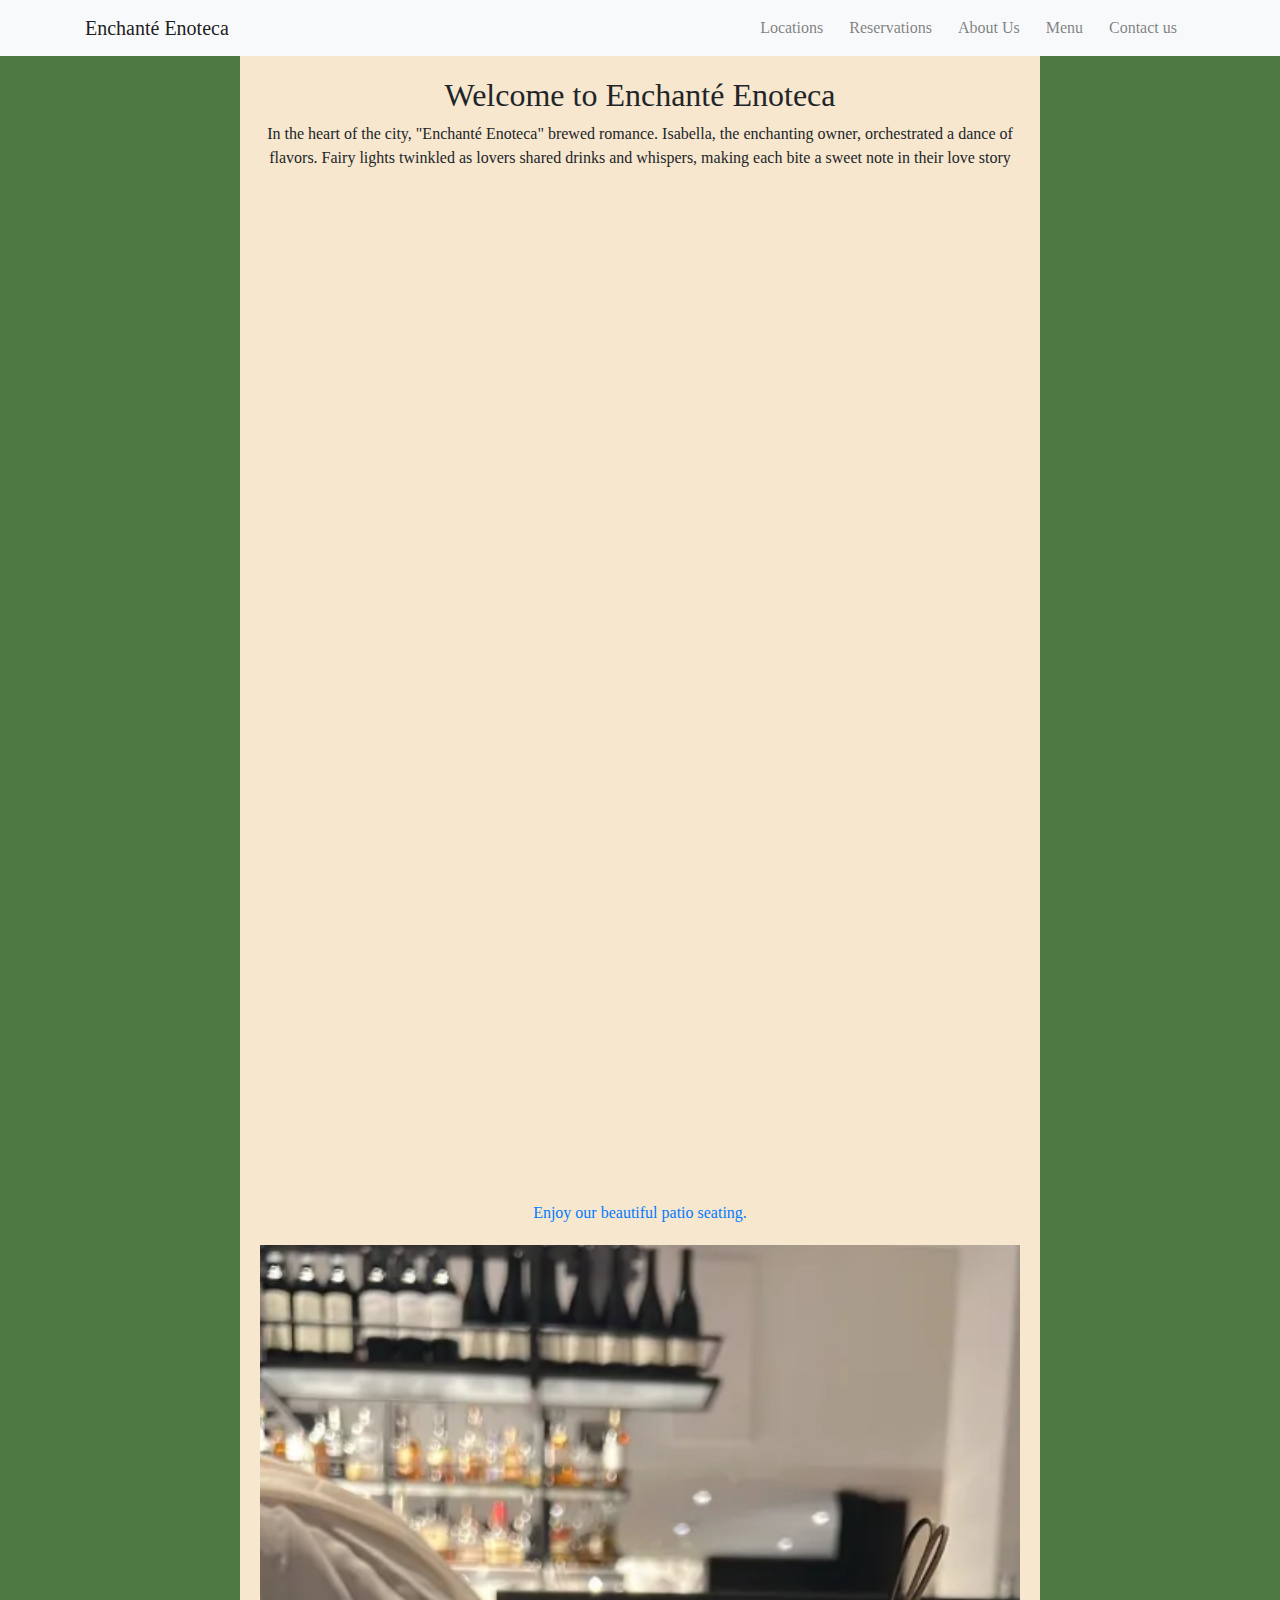
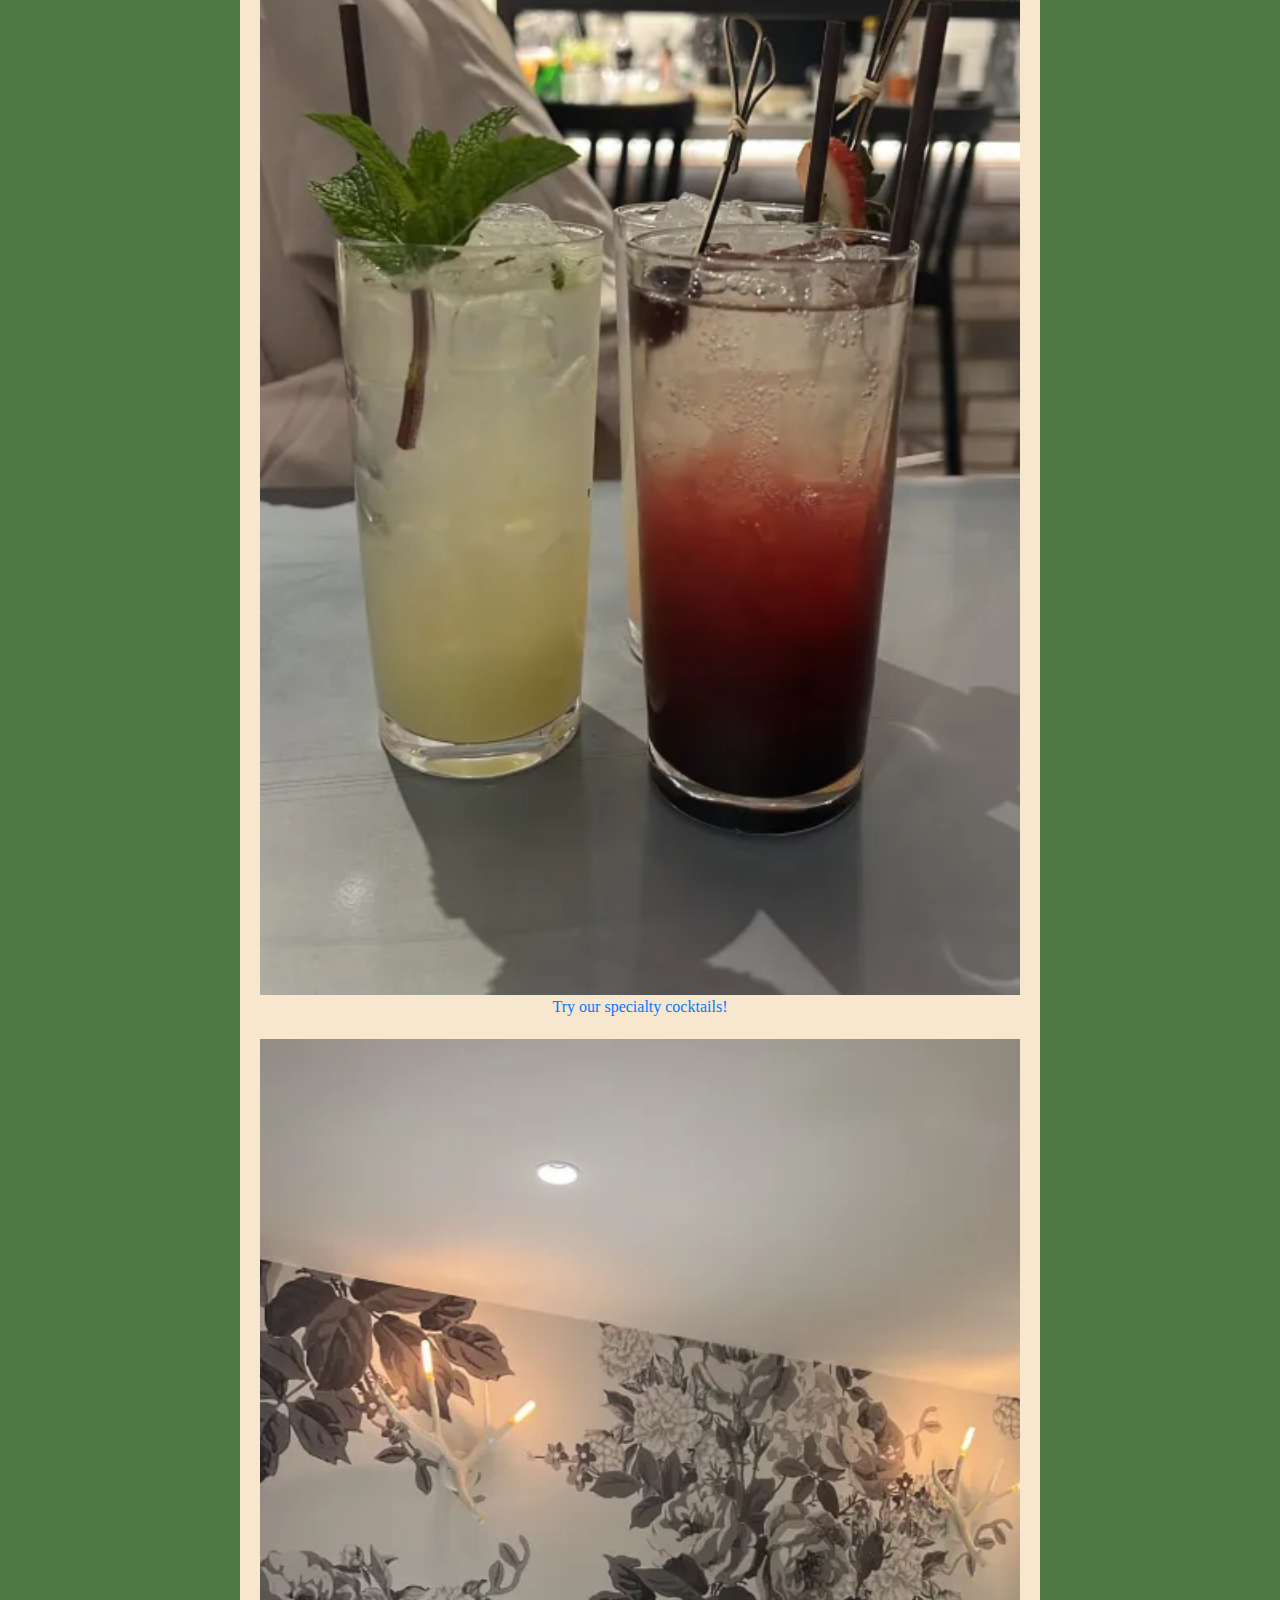
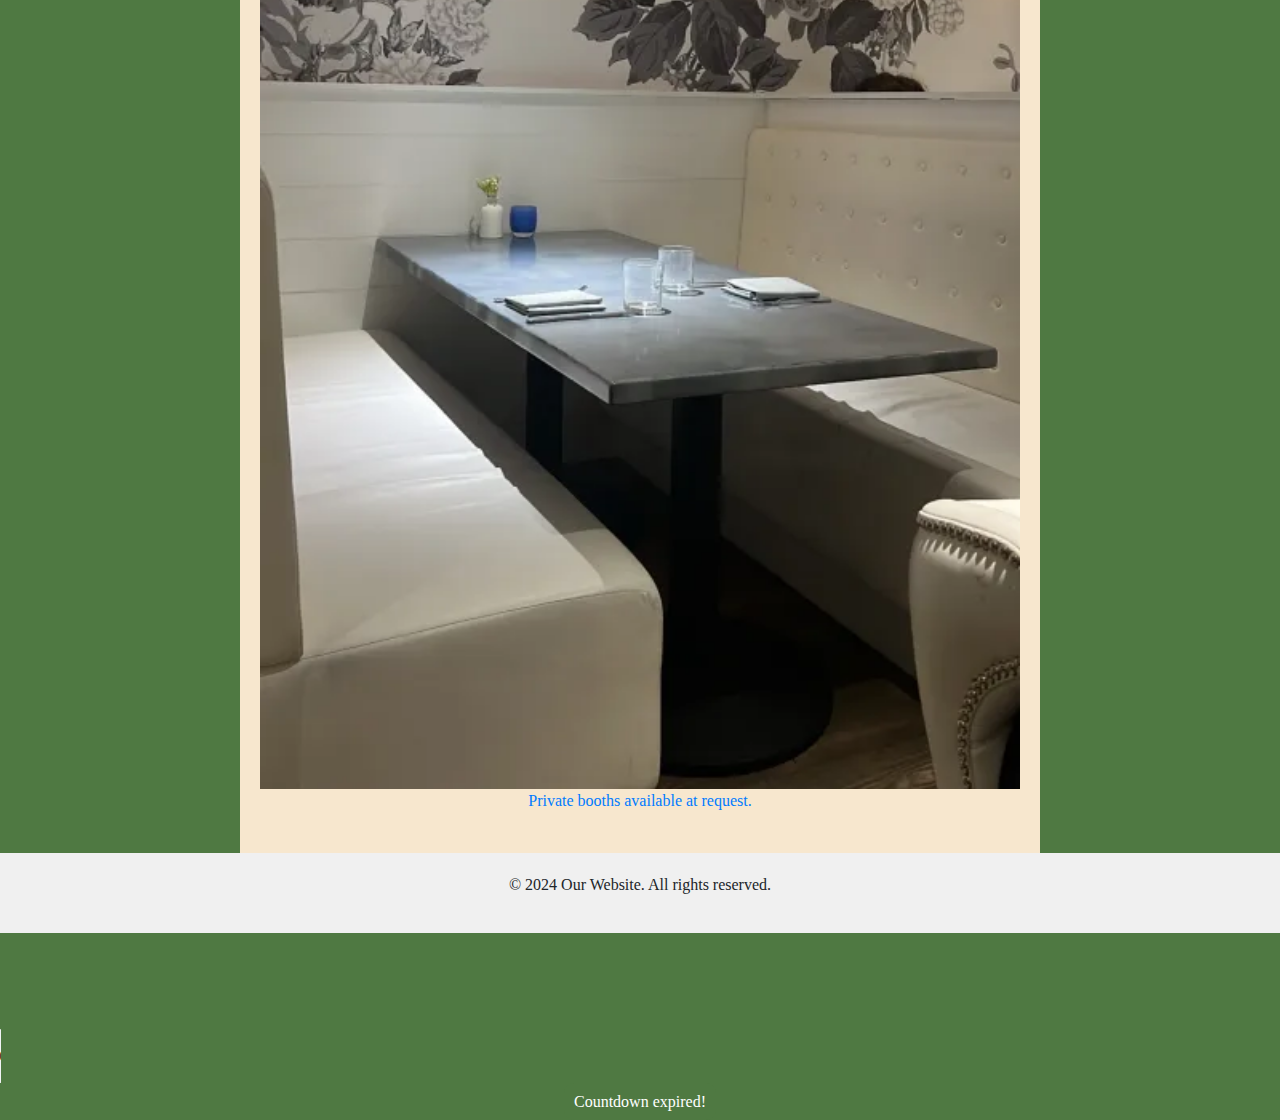
==== commit b62a2b79: "Added Angular to site, updated navbars" ====
--- a/index.html
+++ b/index.html
@@ -7,33 +7,40 @@
   <title>Landing Page</title>
 
   <link rel="stylesheet" href="style.css">
-
+   <link rel="stylesheet" href="https://www.w3.org/Style/Examples/007/fonts.en.html">
   <link rel="stylesheet" href="https://stackpath.bootstrapcdn.com/bootstrap/4.5.2/css/bootstrap.min.css">
 </head>
 
 <body>
 
+  <!-- Navbar -->
   <nav class="navbar navbar-expand-lg navbar-light bg-light">
-    <a class="navbar-brand" href="#">Enchanté Enoteca</a>
-    <button class="navbar-toggler" type="button" data-toggle="collapse" data-target="#navbarNav"
-      aria-controls="navbarNav" aria-expanded="false" aria-label="Toggle navigation">
-      <span class="navbar-toggler-icon"></span>
-    </button>
-    <div class="collapse navbar-collapse" id="navbarNav">
-      <ul class="navbar-nav ml-auto">
-        <li class="nav-item">
-          <a class="nav-link" href="reservations.html">Reservations</a>
-        </li>
-        <li class="nav-item">
-          <a class="nav-link" href="menu.html">Menu</a>
-        </li>
-        <li class="nav-item">
-          <a class="nav-link" href="locations.html">Locations</a>
-        </li>
-        <li class="nav-item">
-          <a class="nav-link" href="aboutUs.html">About Us</a>
-        </li>
-      </ul>
+    <div class="container">
+      <a class="navbar-brand" href="#">Enchanté Enoteca</a>
+      <button class="navbar-toggler" type="button" data-toggle="collapse" data-target="#navbarNav"
+        aria-controls="navbarNav" aria-expanded="false" aria-label="Toggle navigation">
+        <span class="navbar-toggler-icon"></span>
+      </button>
+      <div class="collapse navbar-collapse" id="navbarNav">
+        <ul class="navbar-nav ml-auto">
+          <li class="nav-item">
+            <a class="nav-link" href="locations.html">Locations</a>
+          </li>
+          <li class="nav-item">
+            <a class="nav-link" href="reservations.html">Reservations</a>
+          </li>
+          <li class="nav-item">
+            <a class="nav-link" href="aboutUs.html">About Us</a>
+          </li>
+          <li class="nav-item">
+            <a class="nav-link" href="menu.html">Menu</a>
+          </li>
+          <li class="nav-item">
+            <a class="nav-link" href="contactus.html">Contact us</a>
+          </li>
+          
+        </ul>
+      </div>
     </div>
   </nav>
 
@@ -44,7 +51,7 @@
       love story</p>
     <div class="grid">
       <a href="list.html">
-        <img src="photos/peopletable.jpg">
+        <img src="photos/peopletable.jpg" id = "cover-image">
         <figcaption>Enjoy our beautiful patio seating.</figcaption>
       </a>
       <a href="list.html">
@@ -63,36 +70,25 @@
     <p>&copy; 2024 Our Website. All rights reserved.</p>
   </footer>
 
-   <script src="script.js"></script>
+  <script src="script.js"></script>
 
-  </body>
+  <audio id="myAudio" controls>
+    <source src="music/La Casa De Papel - Bella Ciao [Lyrics] (Money Heist).mp3" type="audio/mp3">
+    Your browser does not support the audio element.
+  </audio>
 
-    <head>
-      <meta charset="UTF-8">
-      <meta name="viewport" content="width=device-width, initial-scale=1.0">
-      <title>Music</title>
-    </head>
-    <body>
-      <audio id="myAudio" controls>
-        <source src="music/La Casa De Papel - Bella Ciao [Lyrics] (Money Heist).mp3" type="audio/mp3">
-        Your browser does not support the audio element.
-      </audio>
+  <canvas id="confetti"></canvas>
 
-      <script src="script.js"></script>
-
-      <canvas id="confetti"></canvas>
-      <link rel="stylesheet" href="style.css">
-
-    <html>
+   <html>
     <head>
         <title>Countdown Timer</title>
         <style>
             .clock {
-                background-color: white;
                 width: 400px;
                 text-align: center;
                 color: white;
                 font-size: 1em;
+               font-family: "Sacramento", cursive;
             }
             .clock>span {
                 padding: 10px;
@@ -116,23 +112,46 @@
             <div class="clock">
                 <span><span class="days">0</span> Days</span>
                 <span><span class="hours">0</span> Hours</span>
-                <span><span class="minutes">0</span> 
-                  Minutes</span>
-                <span><span class="seconds">0</span>        
-                  Seconds</span>
+                <span><span class="minutes">0</span> Minutes</span>
+                <span><span class="seconds">0</span> Seconds</span>
             </div>
         </div>
 
         <script>
 
-            var endDate = new Date('2024-03-18');
+            var endDate = new Date('2024-03-25');
 
 
             function countdown() {
                 var now = new Date(); 
                 var difference = endDate.getTime() - now.getTime(); 
 
-  <!-- Bootstrap JS (jQuery, Popper.js) -->
+
+                if (difference > 0) {
+                    var days = Math.floor(difference / (1000 * 60 * 60 * 24));
+                    var hours = Math.floor((difference % (1000 * 60 * 60 * 24)) / (1000 * 60 * 60));
+                    var minutes = Math.floor((difference % (1000 * 60 * 60)) / (1000 * 60));
+                    var seconds = Math.floor((difference % (1000 * 60)) / 1000);
+
+
+                    document.querySelector('.days').textContent = days;
+                    document.querySelector('.hours').textContent = hours;
+                    document.querySelector('.minutes').textContent = minutes;
+                    document.querySelector('.seconds').textContent = seconds;
+
+
+                    setTimeout(countdown, 1000);
+                } else {
+
+                    document.querySelector('.clock').innerHTML = '<span>Countdown expired!</span>';
+                }
+            }
+
+
+            countdown();
+
+        </script>
+
   <script src="https://code.jquery.com/jquery-3.5.1.slim.min.js"></script>
   <script src="https://cdn.jsdelivr.net/npm/@popperjs/core@2.9.3/dist/umd/popper.min.js"></script>
   <script src="https://stackpath.bootstrapcdn.com/bootstrap/4.5.2/js/bootstrap.min.js"></script>
@@ -141,5 +160,4 @@
 
 </body>
 
-</html>
-  </html>+</html>--- a/style.css
+++ b/style.css
@@ -1,15 +1,17 @@
 /* Bootstrap*/
+@import url('https://fonts.googleapis.com/css2?family=Sacramento&display=swap')
 .navbar {
     background-color: #4F7942; 
     padding: 20px; 
 }
 
 .navbar-brand {
-    font-family: Jazz LET, fantasy; 
+    font-family: "Sacramento", cursive;
     color: #4F7942; 
 }
 
 .navbar-nav .nav-link {
+  font-family: "Sacramento", cursive;
     margin-right: 10px; 
     text-decoration: none; 
     color: #4F7942; 
@@ -20,10 +22,69 @@
 }
 
 /*EXISTING STYLES*/
+ #cover-image {
+     opacity: 0;  
+     transition: opacity 0.5s ease;  
+ }
+
+ #cover-image {
+   animation: fadeInOut 4s infinite;
+   -webkit-animation: fadeInOut 4s infinite;
+   -moz-animation: fadeInOut 4s infinite;
+   -o-animation: fadeInOut 4s infinite;
+   -ms-animation: fadeInOut 4s infinite;
+ }
+
+ @keyframes fadeInOut {
+   0%, 100% {
+     opacity: 0;
+   }
+   50% {
+     opacity: 1;
+   }
+ }
+
+ @-moz-keyframes fadeInOut {
+   0%, 100% {
+     opacity: 0;
+   }
+   50% {
+     opacity: 1;
+   }
+ }
+
+ @-webkit-keyframes fadeInOut {
+   0%, 100% {
+     opacity: 0;
+   }
+   50% {
+     opacity: 1;
+   }
+ }
+
+ @-o-keyframes fadeInOut {
+   0%, 100% {
+     opacity: 0;
+   }
+   50% {
+     opacity: 1;
+   }
+ }
+
+ @-ms-keyframes fadeInOut {
+   0%, 100% {
+     opacity: 0;
+   }
+   50% {
+     opacity: 1;
+   }
+ }
 body {
-    font-family: Jazz LET, fantasy;
+   font-family: "Sacramento", cursive;
     font-size: 16px;
-    color: #00000;
+    color: #000000;
+    background-color: #4F7942 !important;
+    width: 100%;
 }
 
 header {
@@ -41,7 +102,7 @@
 }
 
 #content {
-    font-family: Snell Roundhand, cursive;
+    font-family: "Sacramento", cursive;
     text-align: center;
     padding: 20px;
     margin: 0 auto;
@@ -49,7 +110,7 @@
     background-color: #F7E7CE;
 }
 
-.grid {}
+
 
 .grid a {
     display: block;
@@ -62,9 +123,14 @@
 }
 
 footer {
+  font-family: "Sacramento", cursive;
     background-color: #f0f0f0;
     padding: 20px;
     text-align: center;
+}
+
+.clock{
+  margin: 0 auto;
 }
 
 /* DESKTOP */
